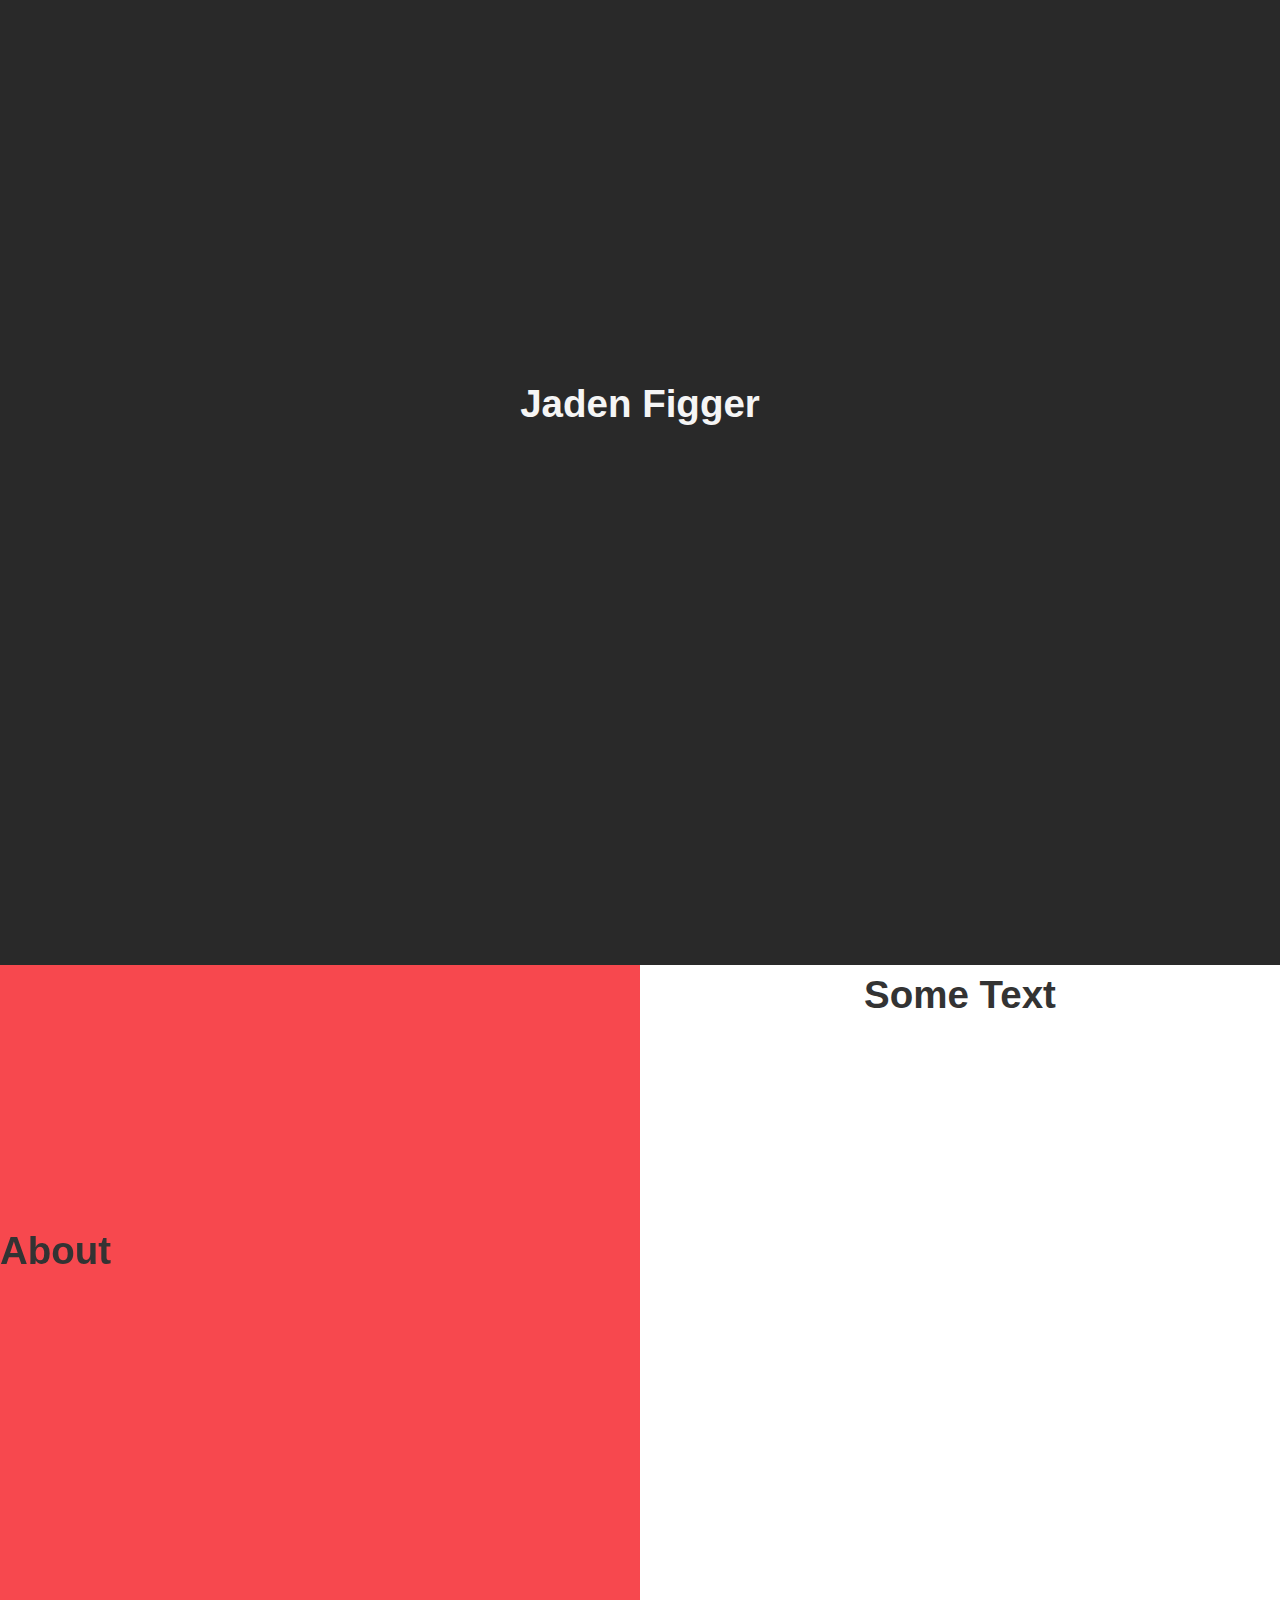
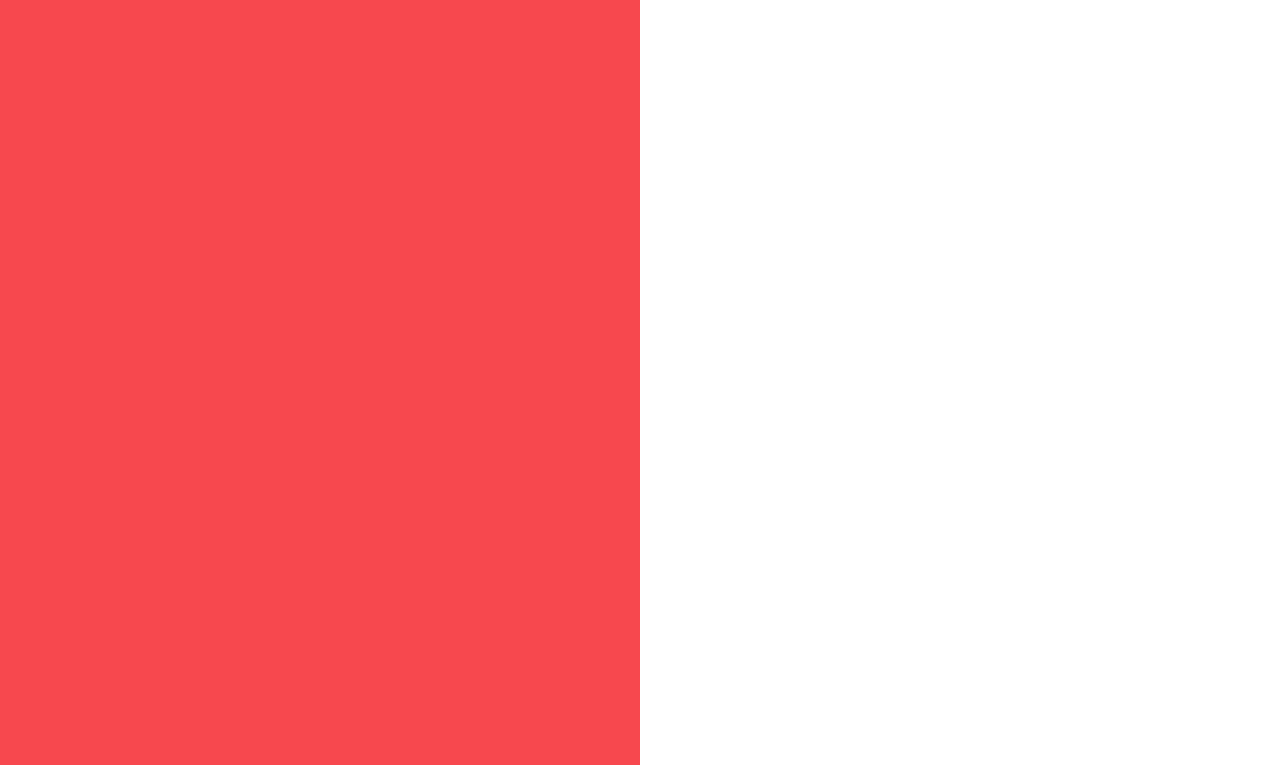
==== index.html @ 342f0d0e "commit on new-style" ====
<!-- Jaden Figger -->
<!-- Assignment Html02-->
<!--1/04/2022-->

<!DOCTYPE html>
<html>
	<head>
		<meta name="viewport" content="width=device-width, initial-scale=1, shrink-to-fit=no">

		<link rel="icon" type="image/x-icon" href="hamilton_favicon.jpeg">
		<link href="css/bootstrap.min.css" rel="stylesheet" media="screen">
		<link rel="stylesheet" href="css/style.css">

		<link rel="preconnect" href="https://fonts.googleapis.com">
		<link rel="preconnect" href="https://fonts.gstatic.com" crossorigin>
		<link href="https://fonts.googleapis.com/css2?family=Source+Code+Pro&display=swap" rel="stylesheet">
	</head>
	<body>	

		<div class="site-wrapper">
			<section class="main-section" data-viewport-height="100" style="height: 965px; background-color: rgb(41, 41, 41); color: whitesmoke">
				<h1 style="padding-top: 30%; margin: 0;">Jaden Figger</h1>
			</section> 
			<section class="main-section" data-viewport-height="100">
				<div class="section-title" ">
					<h1>About</h1>
				</div>
				<div class="section-info" style="background-color: white;">
					<h1>Some Text</h1>
				</div>
			</section> 
		</div> 
		
		<script src="https://ajax.googleapis.com/ajax/libs/jquery/3.5.1/jquery.min.js"></script>
		<script src="js/script.js"></script>
		<script src="js/bootstrap.min.js"></script>
	</body>
</html>
---- css/style.css ----
.site-wrapper {
	margin: 0;
	text-align: center;
}

.section-title {
	background-color: #f7484e;
	width: 50%;
	float: left;
	height: 1400px;
	display: table;
}

.section-title > h1 {
	vertical-align: middle;
	display: table-cell;
	position: fixed;
	padding-top: 20%;
}


.section-info {
	width: 50%;
	float: right;
	height: 1400px;
}
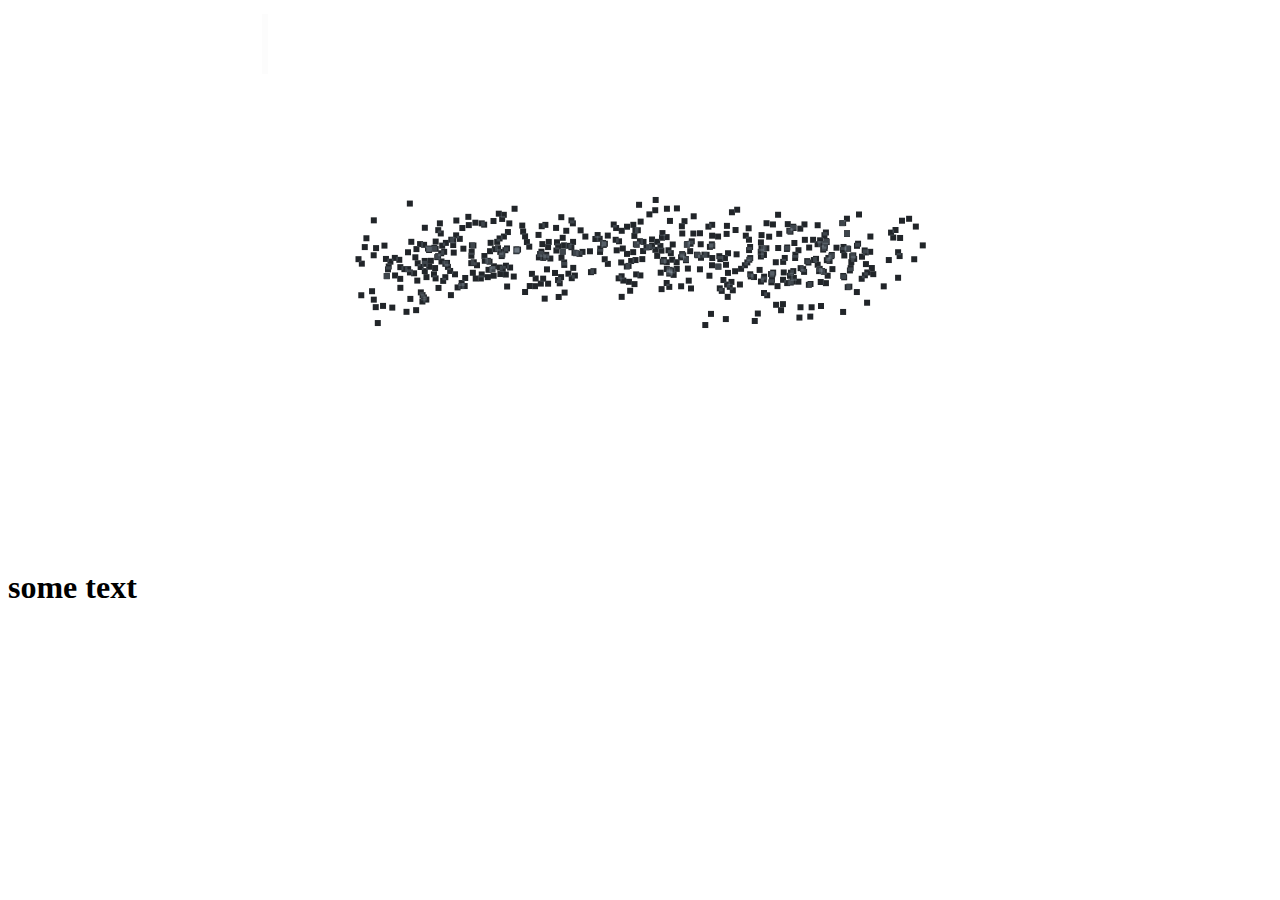
==== commit 51f9c911: "commit on new-style" ====
--- a/index.html
+++ b/index.html
@@ -8,31 +8,22 @@
 		<meta name="viewport" content="width=device-width, initial-scale=1, shrink-to-fit=no">
 
 		<link rel="icon" type="image/x-icon" href="hamilton_favicon.jpeg">
-		<link href="css/bootstrap.min.css" rel="stylesheet" media="screen">
+		<link href="https://cdn.jsdelivr.net/npm/bootstrap@5.0.2/dist/css/bootstrap.min.css" rel="stylesheet" integrity="sha384-EVSTQN3/azprG1Anm3QDgpJLIm9Nao0Yz1ztcQTwFspd3yD65VohhpuuCOmLASjC" crossorigin="anonymous">
 		<link rel="stylesheet" href="css/style.css">
-
-		<link rel="preconnect" href="https://fonts.googleapis.com">
-		<link rel="preconnect" href="https://fonts.gstatic.com" crossorigin>
-		<link href="https://fonts.googleapis.com/css2?family=Source+Code+Pro&display=swap" rel="stylesheet">
 	</head>
 	<body>	
+		
+		<div class="p-5 bg-light text-dark">
+			<canvas id="canvas" width="600" height="500"></canvas>
+			<input id="copy" type="text" value="jaden Figger" />
 
-		<div class="site-wrapper">
-			<section class="main-section" data-viewport-height="100" style="height: 965px; background-color: rgb(41, 41, 41); color: whitesmoke">
-				<h1 style="padding-top: 30%; margin: 0;">Jaden Figger</h1>
-			</section> 
-			<section class="main-section" data-viewport-height="100">
-				<div class="section-title" ">
-					<h1>About</h1>
-				</div>
-				<div class="section-info" style="background-color: white;">
-					<h1>Some Text</h1>
-				</div>
-			</section> 
-		</div> 
-		
+			<h1>some text</h1>
+			</div>
+			
 		<script src="https://ajax.googleapis.com/ajax/libs/jquery/3.5.1/jquery.min.js"></script>
+		<script src="https://cdn.jsdelivr.net/npm/bootstrap@5.0.2/dist/js/bootstrap.bundle.min.js" integrity="sha384-MrcW6ZMFYlzcLA8Nl+NtUVF0sA7MsXsP1UyJoMp4YLEuNSfAP+JcXn/tWtIaxVXM" crossorigin="anonymous"></script>
 		<script src="js/script.js"></script>
-		<script src="js/bootstrap.min.js"></script>
 	</body>
 </html>
+
+
--- a/css/style.css
+++ b/css/style.css
@@ -1,26 +1,22 @@
-.site-wrapper {
-	margin: 0;
+canvas{
+	background: #fff;
+	width: 60vw;
+	height: 60vh;
+	display: block;
+	margin: 0 auto;
+}
+input{
+	width: 250px;
+	height: 40px;
+	line-height: 40px;
+	position: absolute;
+	bottom: 35px;
+	left: calc(50% - 125px);
+	background: none;
+	color: white;
+	font-size: 30px;
+	font-family: arial;
 	text-align: center;
-}
-
-.section-title {
-	background-color: #f7484e;
-	width: 50%;
-	float: left;
-	height: 1400px;
-	display: table;
-}
-
-.section-title > h1 {
-	vertical-align: middle;
-	display: table-cell;
-	position: fixed;
-	padding-top: 20%;
-}
-
-
-.section-info {
-	width: 50%;
-	float: right;
-	height: 1400px;
+	border: 1px solid white;
+	background: rgba(255,255,255,0.2);
 }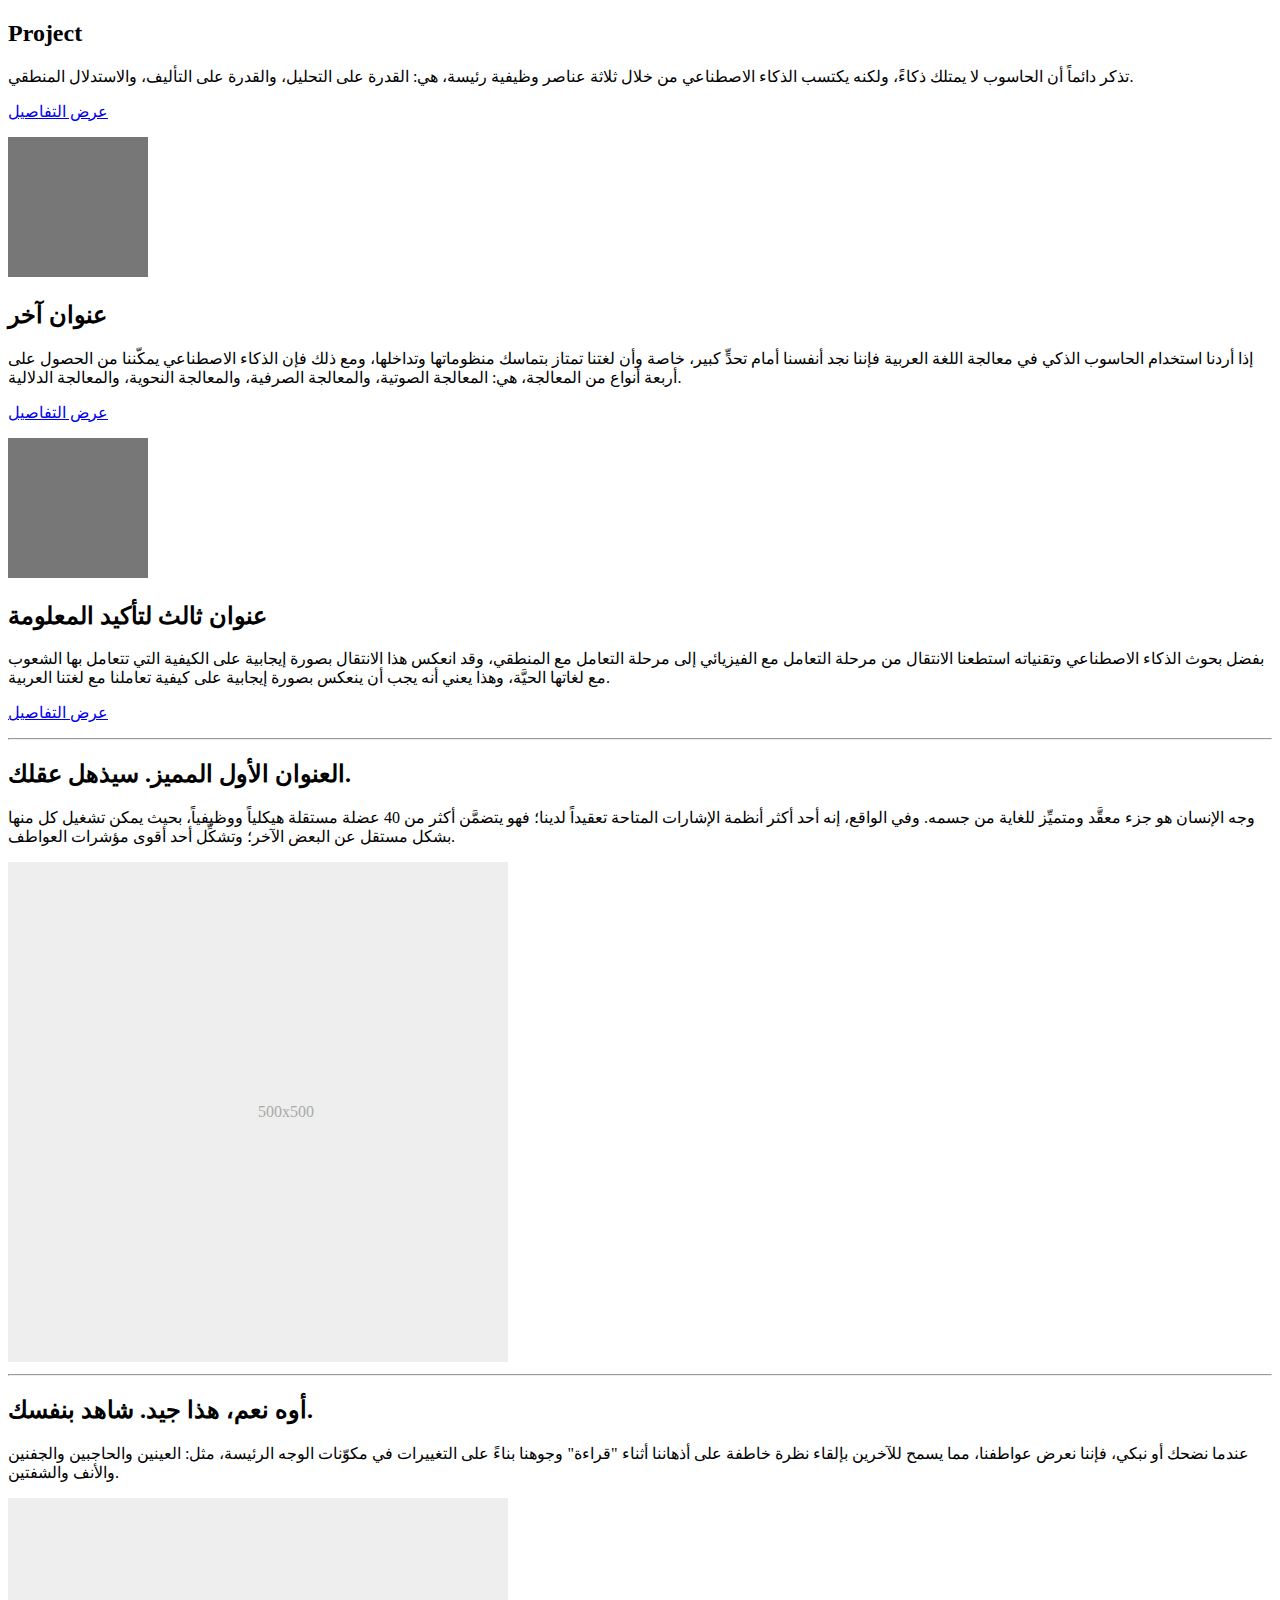
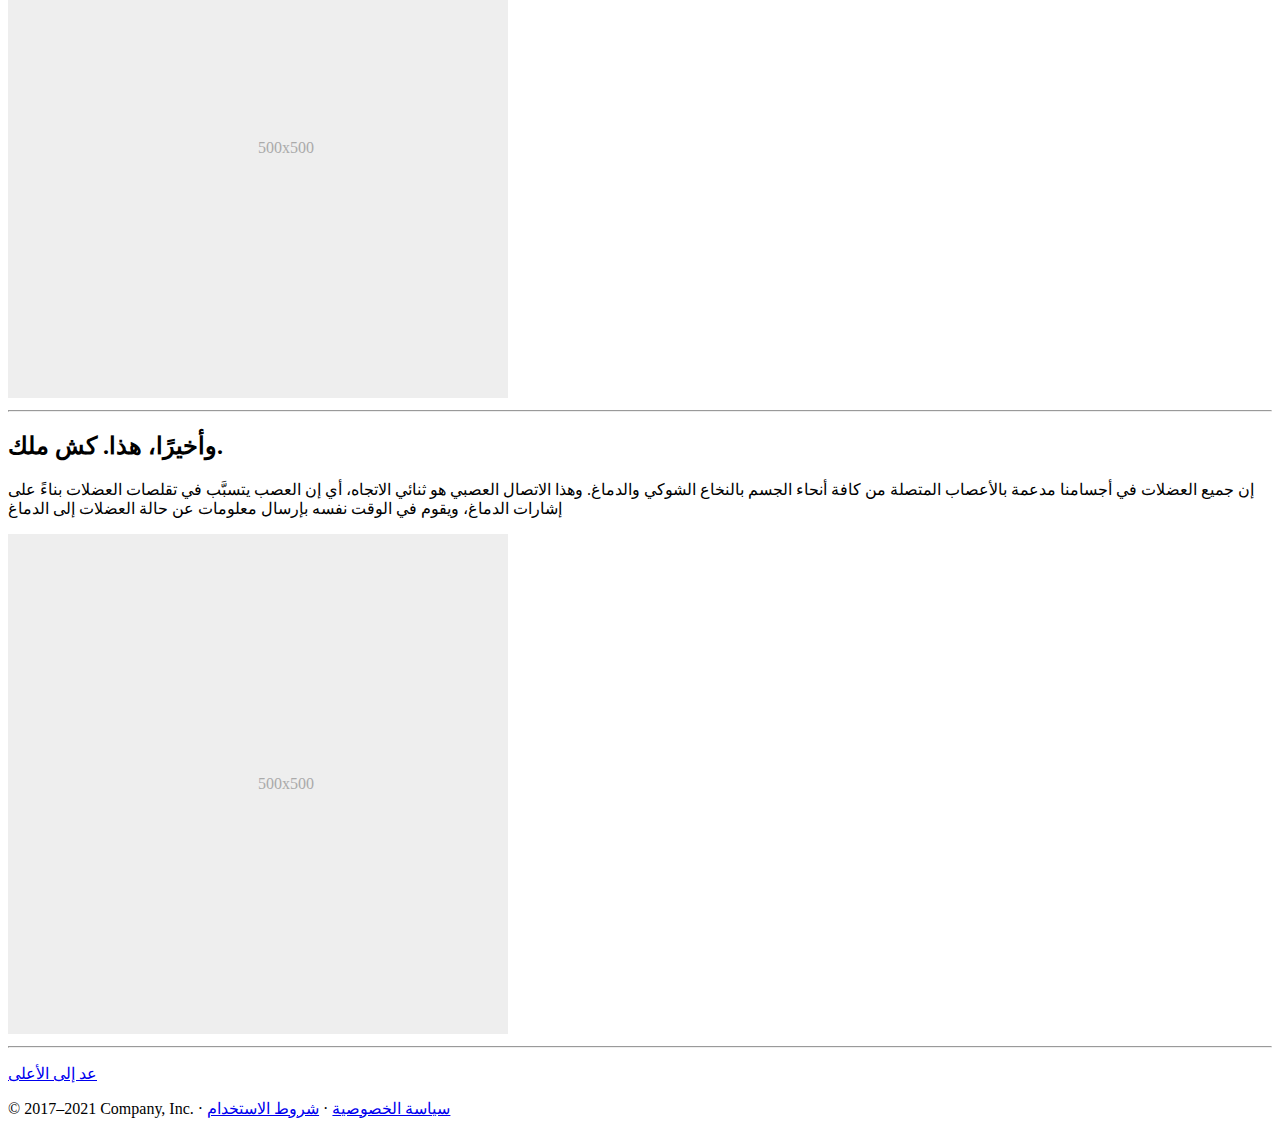
==== commit 7091cd14: "Update index.html" ====
--- a/index.html
+++ b/index.html
@@ -2,28 +2,96 @@
 <!-- Assignment Html02-->
 <!--1/04/2022-->
 
-<!DOCTYPE html>
-<html>
-	<head>
-		<meta name="viewport" content="width=device-width, initial-scale=1, shrink-to-fit=no">
-
-		<link rel="icon" type="image/x-icon" href="hamilton_favicon.jpeg">
-		<link href="https://cdn.jsdelivr.net/npm/bootstrap@5.0.2/dist/css/bootstrap.min.css" rel="stylesheet" integrity="sha384-EVSTQN3/azprG1Anm3QDgpJLIm9Nao0Yz1ztcQTwFspd3yD65VohhpuuCOmLASjC" crossorigin="anonymous">
-		<link rel="stylesheet" href="css/style.css">
-	</head>
-	<body>	
-		
-		<div class="p-5 bg-light text-dark">
-			<canvas id="canvas" width="600" height="500"></canvas>
-			<input id="copy" type="text" value="jaden Figger" />
-
-			<h1>some text</h1>
-			</div>
-			
-		<script src="https://ajax.googleapis.com/ajax/libs/jquery/3.5.1/jquery.min.js"></script>
-		<script src="https://cdn.jsdelivr.net/npm/bootstrap@5.0.2/dist/js/bootstrap.bundle.min.js" integrity="sha384-MrcW6ZMFYlzcLA8Nl+NtUVF0sA7MsXsP1UyJoMp4YLEuNSfAP+JcXn/tWtIaxVXM" crossorigin="anonymous"></script>
-		<script src="js/script.js"></script>
-	</body>
-</html>
+<!doctype html>
+<html lang=en>
+  <head>
+    <meta charset="utf-8">
+    <meta name="viewport" content="initial-scale=1">
+    <title>Personal Website - Jaden Figger</title>
 
 
+	<link href="https://cdn.jsdelivr.net/npm/bootstrap@5.0.2/dist/css/bootstrap.min.css" rel="stylesheet" integrity="sha384-EVSTQN3/azprG1Anm3QDgpJLIm9Nao0Yz1ztcQTwFspd3yD65VohhpuuCOmLASjC" crossorigin="anonymous">	<link href="css/style.css" rel="stylesheet">
+  </head>
+  <body>
+<main>
+	<div class="container marketing">
+
+		<div class="row">
+			<div class="col-lg-4">
+			<h2>Project</h2>
+			<p>تذكر دائماً أن الحاسوب لا يمتلك ذكاءً، ولكنه يكتسب الذكاء الاصطناعي من خلال ثلاثة عناصر وظيفية رئيسة، هي: القدرة على التحليل، والقدرة على التأليف، والاستدلال المنطقي.</p>
+			<p><a class="btn btn-secondary" href="#">عرض التفاصيل</a></p>
+			</div>
+			<div class="col-lg-4">
+			<svg class="bd-placeholder-img rounded-circle" width="140" height="140" xmlns="http://www.w3.org/2000/svg" role="img" aria-label="Placeholder: 140x140" preserveAspectRatio="xMidYMid slice" focusable="false"><title>Placeholder</title><rect width="100%" height="100%" fill="#777"/><text x="50%" y="50%" fill="#777" dy=".3em">140x140</text></svg>
+
+			<h2>عنوان آخر</h2>
+			<p>إذا أردنا استخدام الحاسوب الذكي في معالجة اللغة العربية فإننا نجد أنفسنا أمام تحدٍّ كبير، خاصة وأن لغتنا تمتاز بتماسك منظوماتها وتداخلها، ومع ذلك فإن الذكاء الاصطناعي يمكّننا من الحصول على أربعة أنواع من المعالجة، هي: المعالجة الصوتية، والمعالجة الصرفية، والمعالجة النحوية، والمعالجة الدلالية.</p>
+			<p><a class="btn btn-secondary" href="#">عرض التفاصيل</a></p>
+			</div>
+			<div class="col-lg-4">
+			<svg class="bd-placeholder-img rounded-circle" width="140" height="140" xmlns="http://www.w3.org/2000/svg" role="img" aria-label="Placeholder: 140x140" preserveAspectRatio="xMidYMid slice" focusable="false"><title>Placeholder</title><rect width="100%" height="100%" fill="#777"/><text x="50%" y="50%" fill="#777" dy=".3em">140x140</text></svg>
+
+			<h2>عنوان ثالث لتأكيد المعلومة</h2>
+			<p>بفضل بحوث الذكاء الاصطناعي وتقنياته استطعنا الانتقال من مرحلة التعامل مع الفيزيائي إلى مرحلة التعامل مع المنطقي، وقد انعكس هذا الانتقال بصورة إيجابية على الكيفية التي تتعامل بها الشعوب مع لغاتها الحيَّة، وهذا يعني أنه يجب أن ينعكس بصورة إيجابية على كيفية تعاملنا مع لغتنا العربية.</p>
+			<p><a class="btn btn-secondary" href="#">عرض التفاصيل</a></p>
+			</div>
+		</div>
+
+    	<hr class="featurette-divider">
+
+		<div class="row featurette">
+			<div class="col-md-7">
+				<h2 class="featurette-heading">العنوان الأول المميز. <span class="text-muted"> سيذهل عقلك. </span></h2>
+				<p class="lead">وجه الإنسان هو جزء معقَّد ومتميِّز للغاية من جسمه. وفي الواقع، إنه أحد أكثر أنظمة الإشارات المتاحة تعقيداً لدينا؛ فهو يتضمَّن أكثر من 40 عضلة مستقلة هيكلياً ووظيفياً، بحيث يمكن تشغيل كل منها بشكل مستقل عن البعض الآخر؛ وتشكِّل أحد أقوى مؤشرات العواطف.</p>
+			</div>
+			<div class="col-md-5">
+				<svg class="bd-placeholder-img bd-placeholder-img-lg featurette-image img-fluid mx-auto" width="500" height="500" xmlns="http://www.w3.org/2000/svg" role="img" aria-label="Placeholder: 500x500" preserveAspectRatio="xMidYMid slice" focusable="false"><title>Placeholder</title><rect width="100%" height="100%" fill="#eee"/><text x="50%" y="50%" fill="#aaa" dy=".3em">500x500</text></svg>
+
+			</div>
+		</div>
+
+		<hr class="featurette-divider">
+
+		<div class="row featurette">
+			<div class="col-md-7 order-md-2">
+				<h2 class="featurette-heading">أوه نعم، هذا جيد. <span class="text-muted"> شاهد بنفسك. </span></h2>
+				<p class="lead">عندما نضحك أو نبكي، فإننا نعرض عواطفنا، مما يسمح للآخرين بإلقاء نظرة خاطفة على أذهاننا أثناء "قراءة" وجوهنا بناءً على التغييرات في مكوّنات الوجه الرئيسة، مثل: العينين والحاجبين والجفنين والأنف والشفتين.</p>
+			</div>
+		<div class="col-md-5 order-md-1">
+			<svg class="bd-placeholder-img bd-placeholder-img-lg featurette-image img-fluid mx-auto" width="500" height="500" xmlns="http://www.w3.org/2000/svg" role="img" aria-label="Placeholder: 500x500" preserveAspectRatio="xMidYMid slice" focusable="false"><title>Placeholder</title><rect width="100%" height="100%" fill="#eee"/><text x="50%" y="50%" fill="#aaa" dy=".3em">500x500</text></svg>
+
+		</div>
+	</div>
+
+    <hr class="featurette-divider">
+
+    <div class="row featurette">
+      <div class="col-md-7">
+        <h2 class="featurette-heading">وأخيرًا، هذا. <span class="text-muted"> كش ملك. </span></h2>
+        <p class="lead">إن جميع العضلات في أجسامنا مدعمة بالأعصاب المتصلة من كافة أنحاء الجسم بالنخاع الشوكي والدماغ. وهذا الاتصال العصبي هو ثنائي الاتجاه، أي إن العصب يتسبَّب في تقلصات العضلات بناءً على إشارات الدماغ، ويقوم في الوقت نفسه بإرسال معلومات عن حالة العضلات إلى الدماغ</p>
+      </div>
+      <div class="col-md-5">
+        <svg class="bd-placeholder-img bd-placeholder-img-lg featurette-image img-fluid mx-auto" width="500" height="500" xmlns="http://www.w3.org/2000/svg" role="img" aria-label="Placeholder: 500x500" preserveAspectRatio="xMidYMid slice" focusable="false"><title>Placeholder</title><rect width="100%" height="100%" fill="#eee"/><text x="50%" y="50%" fill="#aaa" dy=".3em">500x500</text></svg>
+
+      </div>
+    </div>
+
+    <hr class="featurette-divider">
+
+
+</div>
+
+
+  <!-- FOOTER -->
+  <footer class="container">
+    <p class="float-end"><a href="#">عد إلى الأعلى</a></p>
+    <p>&copy; 2017–2021 Company, Inc. &middot; <a href="#">سياسة الخصوصية</a> &middot; <a href="#">شروط الاستخدام</a></p>
+  </footer>
+</main>
+
+
+	<script src="https://cdn.jsdelivr.net/npm/bootstrap@5.0.2/dist/js/bootstrap.bundle.min.js" integrity="sha384-MrcW6ZMFYlzcLA8Nl+NtUVF0sA7MsXsP1UyJoMp4YLEuNSfAP+JcXn/tWtIaxVXM" crossorigin="anonymous"></script>
+      
+  </body>
+</html>
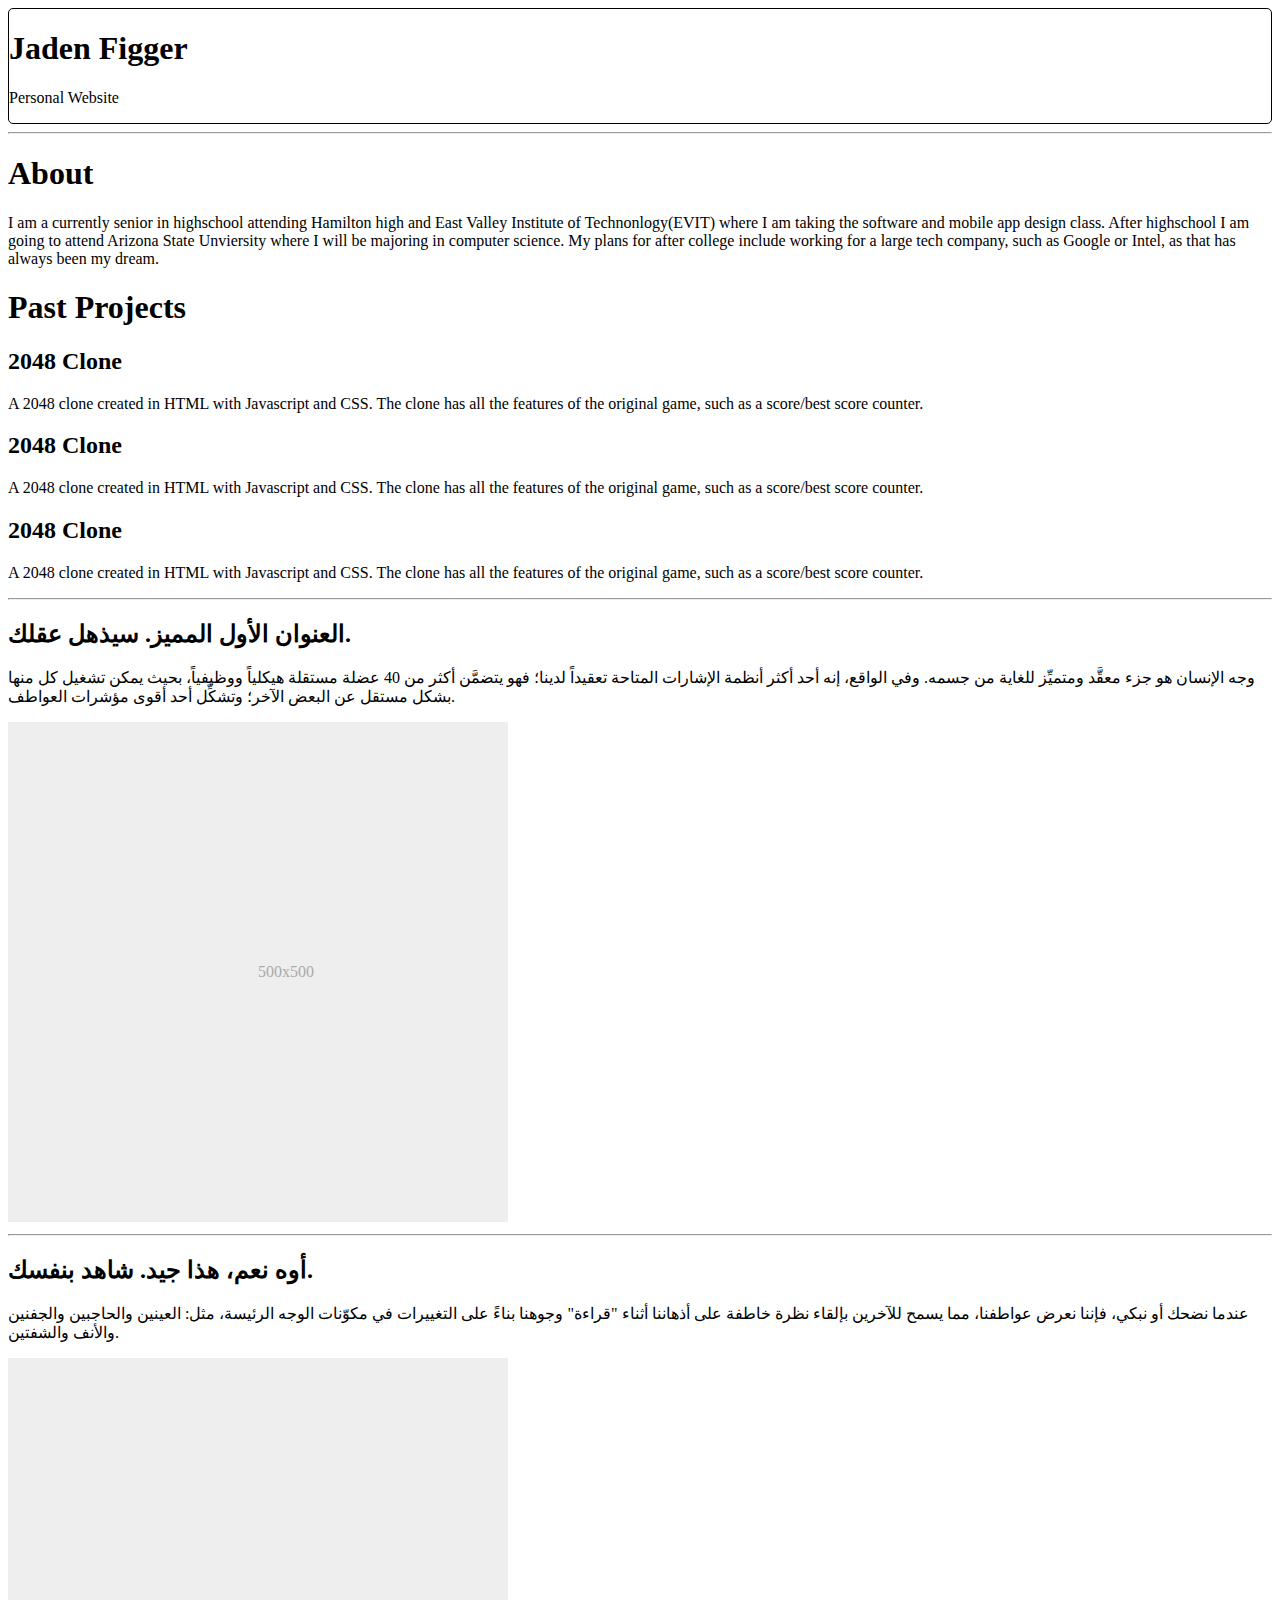
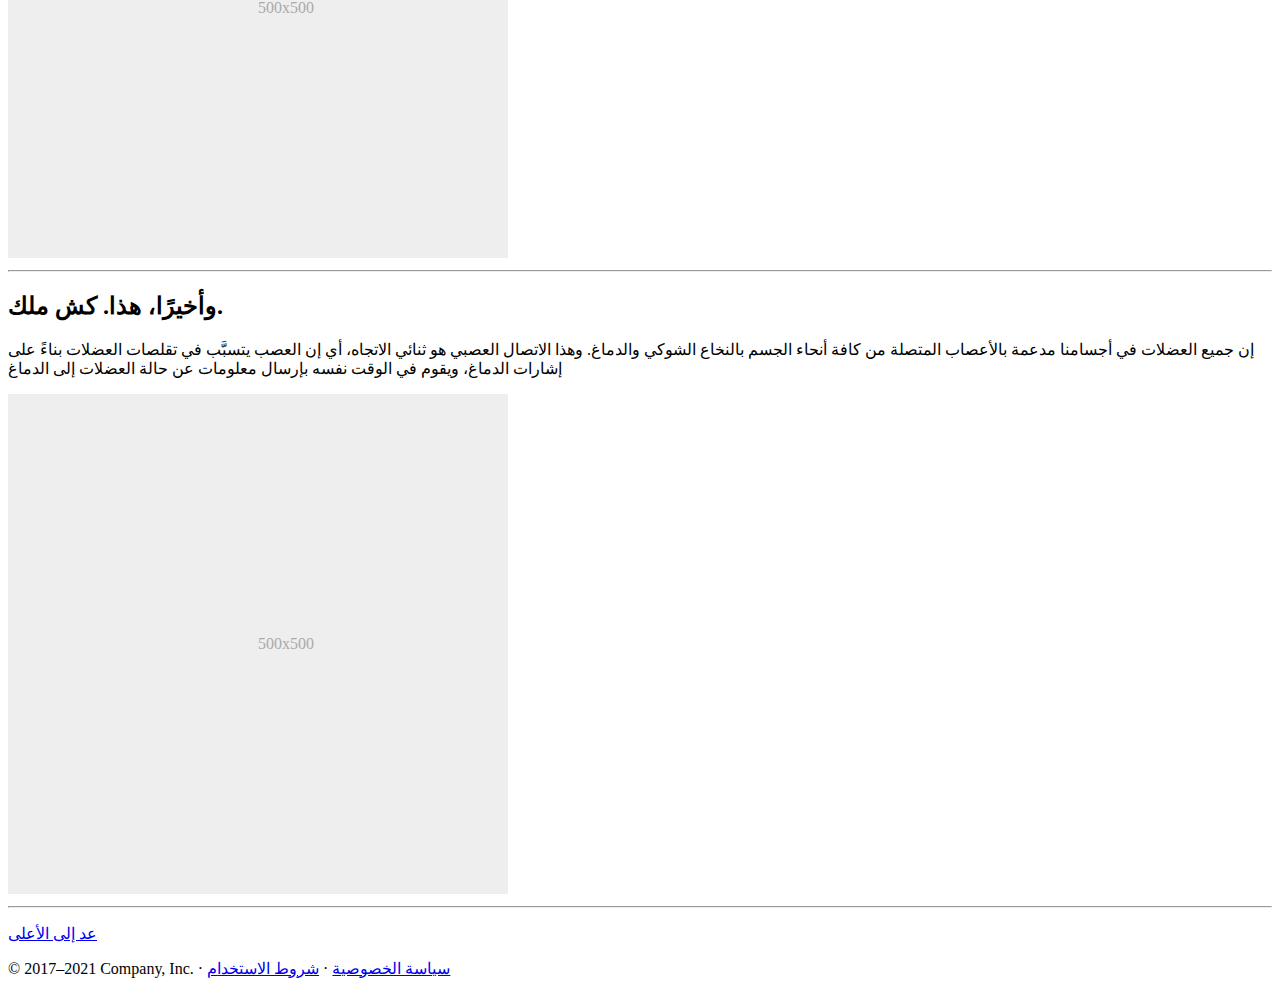
==== commit 562e65a7: "commit on new-style" ====
--- a/index.html
+++ b/index.html
@@ -13,28 +13,37 @@
 	<link href="https://cdn.jsdelivr.net/npm/bootstrap@5.0.2/dist/css/bootstrap.min.css" rel="stylesheet" integrity="sha384-EVSTQN3/azprG1Anm3QDgpJLIm9Nao0Yz1ztcQTwFspd3yD65VohhpuuCOmLASjC" crossorigin="anonymous">	<link href="css/style.css" rel="stylesheet">
   </head>
   <body>
-<main>
-	<div class="container marketing">
+<main class="bg-light p-5">
+	<div class="container p-5 text-dark text-center" style="border: 1px solid #000; border-radius: 5px">
+		<h1 class=display-1>Jaden Figger</h1>
+		<p>Personal Website</p>
+	</div>
 
-		<div class="row">
-			<div class="col-lg-4">
-			<h2>Project</h2>
-			<p>تذكر دائماً أن الحاسوب لا يمتلك ذكاءً، ولكنه يكتسب الذكاء الاصطناعي من خلال ثلاثة عناصر وظيفية رئيسة، هي: القدرة على التحليل، والقدرة على التأليف، والاستدلال المنطقي.</p>
-			<p><a class="btn btn-secondary" href="#">عرض التفاصيل</a></p>
+	<hr class="featurette-divider m-5">
+
+	<div class="container">
+		<h1 class="text-center">About</h1>
+		<p class="lead p-3 mr-5">I am a currently senior in highschool attending Hamilton high and East Valley Institute of Technonlogy(EVIT) 
+			where I am taking the software and mobile app design class. After highschool I am going to attend Arizona State Unviersity
+			where I will be majoring in computer science. My plans for after college include working for a large tech company, such as
+			Google or Intel, as that has always been my dream.
+		</p>
+	</div>
+
+	<div class="container p-5">
+		<h1 class="text-center">Past Projects</h1>
+		<div class="row p-4">
+			<div class="col-sm-4">
+				<h2>2048 Clone</h2>
+				<p>A 2048 clone created in HTML with Javascript and CSS. The clone has all the features of the original game, such as a score/best score counter.</p>
 			</div>
-			<div class="col-lg-4">
-			<svg class="bd-placeholder-img rounded-circle" width="140" height="140" xmlns="http://www.w3.org/2000/svg" role="img" aria-label="Placeholder: 140x140" preserveAspectRatio="xMidYMid slice" focusable="false"><title>Placeholder</title><rect width="100%" height="100%" fill="#777"/><text x="50%" y="50%" fill="#777" dy=".3em">140x140</text></svg>
-
-			<h2>عنوان آخر</h2>
-			<p>إذا أردنا استخدام الحاسوب الذكي في معالجة اللغة العربية فإننا نجد أنفسنا أمام تحدٍّ كبير، خاصة وأن لغتنا تمتاز بتماسك منظوماتها وتداخلها، ومع ذلك فإن الذكاء الاصطناعي يمكّننا من الحصول على أربعة أنواع من المعالجة، هي: المعالجة الصوتية، والمعالجة الصرفية، والمعالجة النحوية، والمعالجة الدلالية.</p>
-			<p><a class="btn btn-secondary" href="#">عرض التفاصيل</a></p>
+			<div class="col-sm-4">
+				<h2>2048 Clone</h2>
+				<p>A 2048 clone created in HTML with Javascript and CSS. The clone has all the features of the original game, such as a score/best score counter.</p>
 			</div>
-			<div class="col-lg-4">
-			<svg class="bd-placeholder-img rounded-circle" width="140" height="140" xmlns="http://www.w3.org/2000/svg" role="img" aria-label="Placeholder: 140x140" preserveAspectRatio="xMidYMid slice" focusable="false"><title>Placeholder</title><rect width="100%" height="100%" fill="#777"/><text x="50%" y="50%" fill="#777" dy=".3em">140x140</text></svg>
-
-			<h2>عنوان ثالث لتأكيد المعلومة</h2>
-			<p>بفضل بحوث الذكاء الاصطناعي وتقنياته استطعنا الانتقال من مرحلة التعامل مع الفيزيائي إلى مرحلة التعامل مع المنطقي، وقد انعكس هذا الانتقال بصورة إيجابية على الكيفية التي تتعامل بها الشعوب مع لغاتها الحيَّة، وهذا يعني أنه يجب أن ينعكس بصورة إيجابية على كيفية تعاملنا مع لغتنا العربية.</p>
-			<p><a class="btn btn-secondary" href="#">عرض التفاصيل</a></p>
+			<div class="col-sm-4">
+				<h2>2048 Clone</h2>
+				<p>A 2048 clone created in HTML with Javascript and CSS. The clone has all the features of the original game, such as a score/best score counter.</p>
 			</div>
 		</div>
 
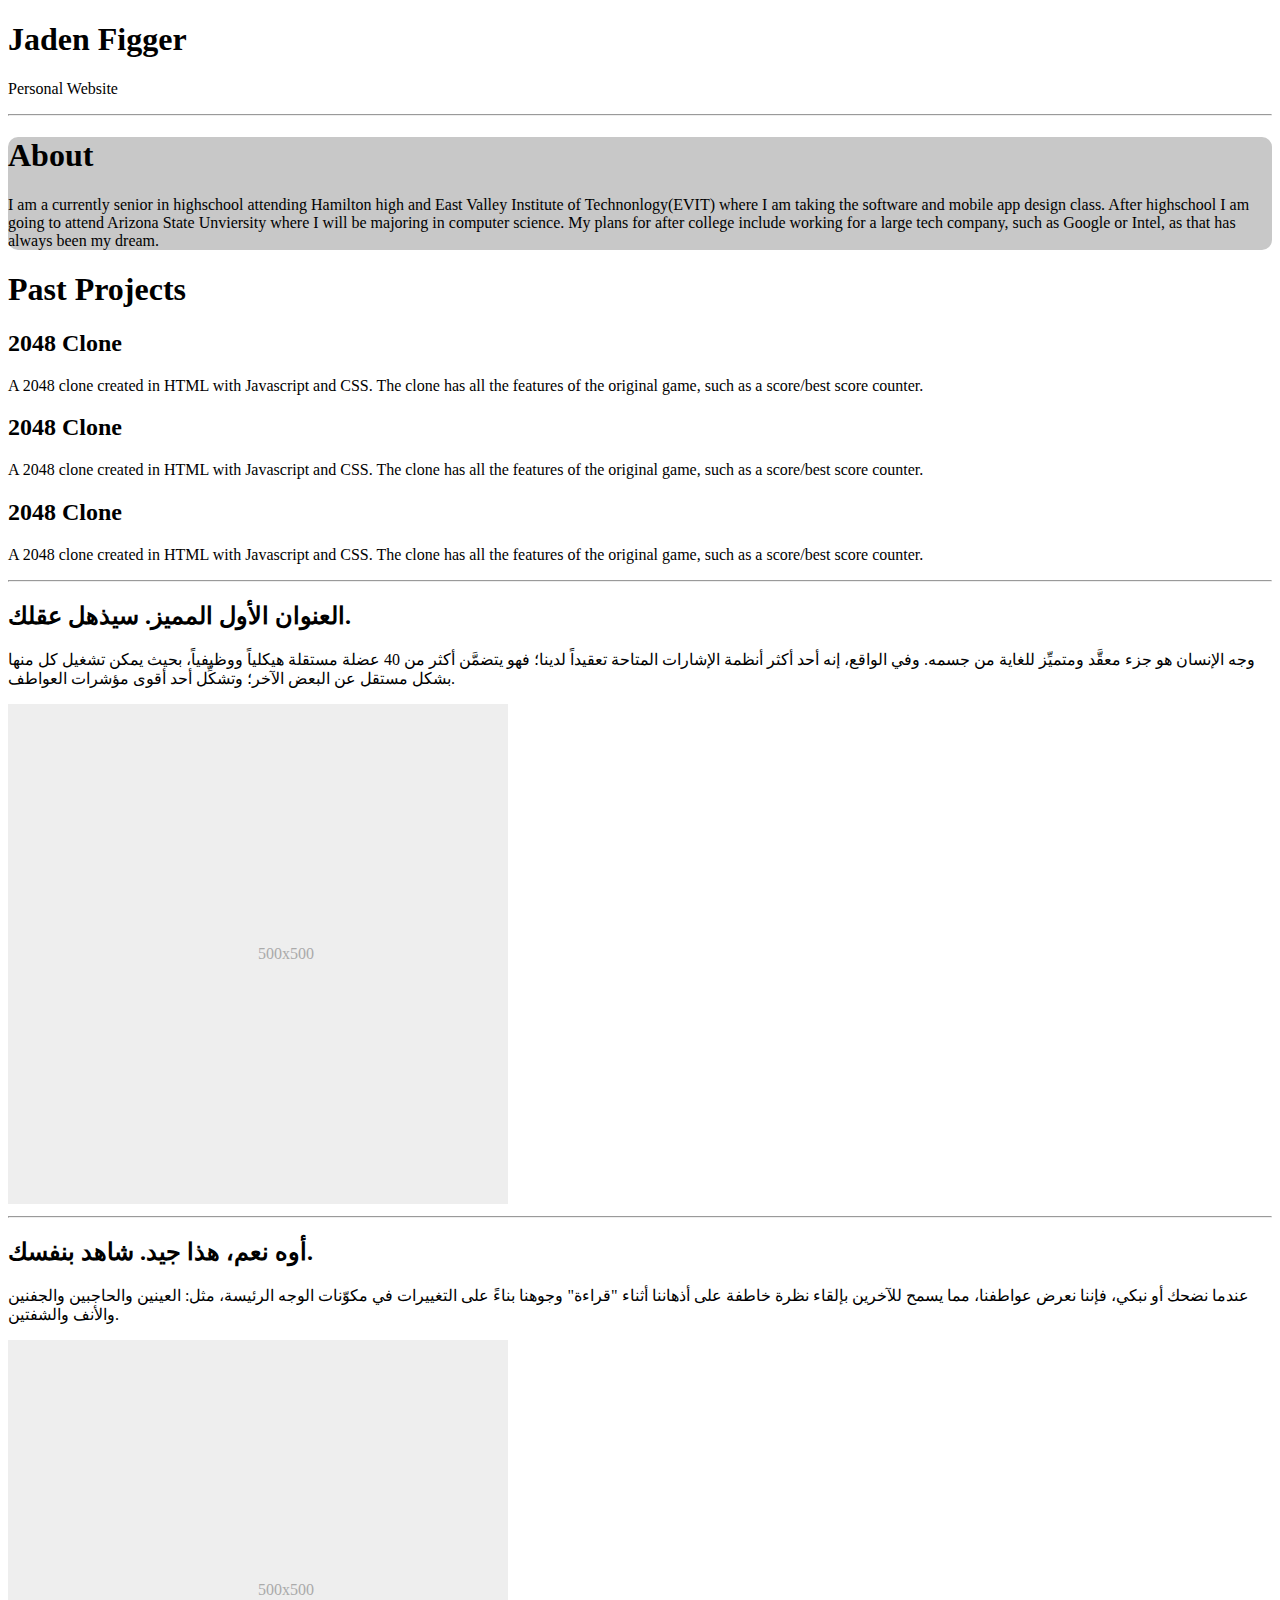
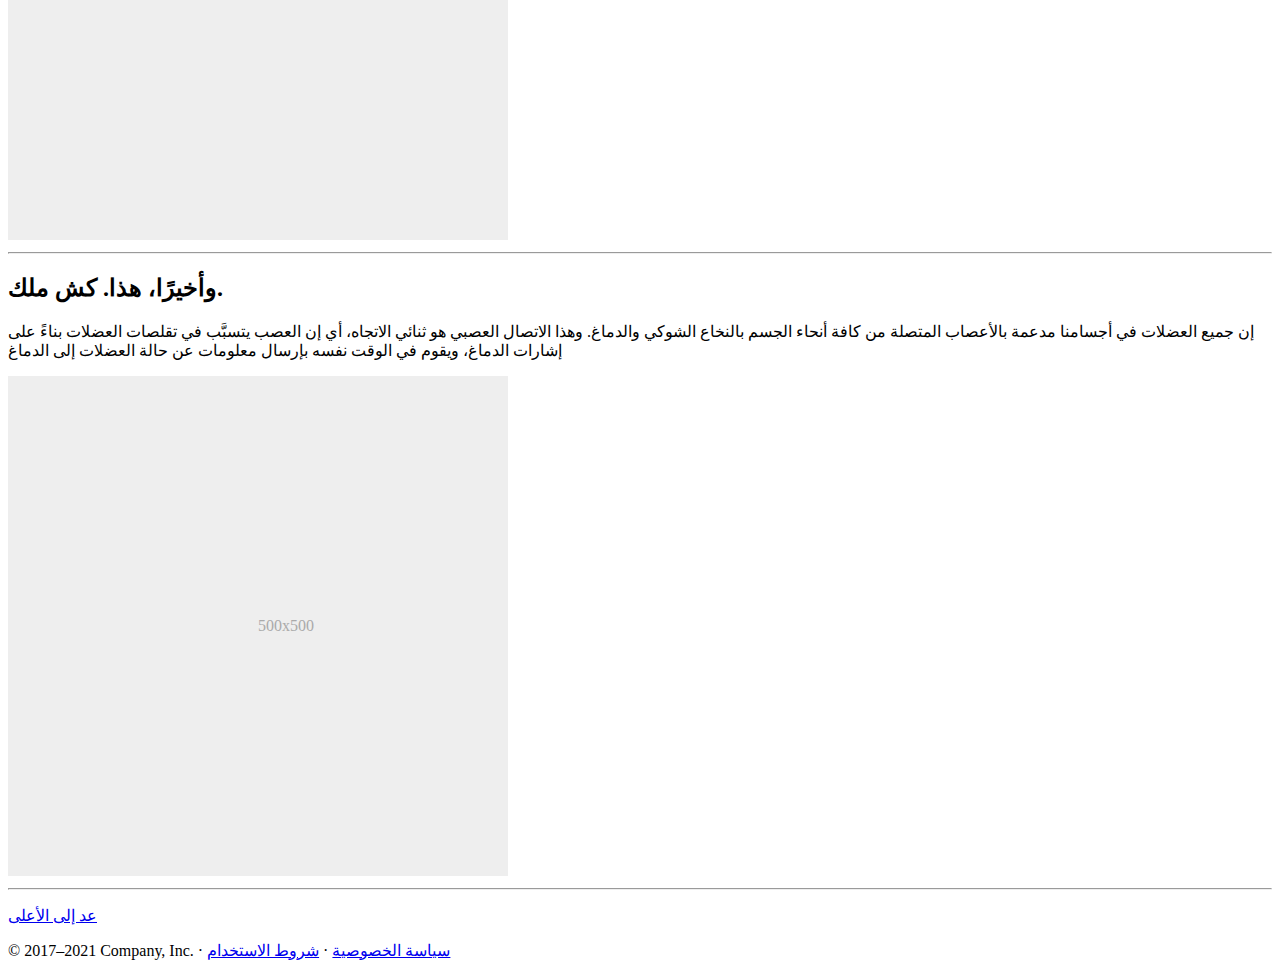
==== commit ee56c0ca: "commit on new-style" ====
--- a/index.html
+++ b/index.html
@@ -9,19 +9,19 @@
     <meta name="viewport" content="initial-scale=1">
     <title>Personal Website - Jaden Figger</title>
 
-
+	<link href="/css/style.css" rel="stylesheet">
 	<link href="https://cdn.jsdelivr.net/npm/bootstrap@5.0.2/dist/css/bootstrap.min.css" rel="stylesheet" integrity="sha384-EVSTQN3/azprG1Anm3QDgpJLIm9Nao0Yz1ztcQTwFspd3yD65VohhpuuCOmLASjC" crossorigin="anonymous">	<link href="css/style.css" rel="stylesheet">
   </head>
   <body>
 <main class="bg-light p-5">
-	<div class="container p-5 text-dark text-center" style="border: 1px solid #000; border-radius: 5px">
+	<div class="container p-5 text-dark text-center">
 		<h1 class=display-1>Jaden Figger</h1>
 		<p>Personal Website</p>
 	</div>
 
 	<hr class="featurette-divider m-5">
 
-	<div class="container">
+	<div class="container p-2" style="background: rgb(200, 200, 200); border-radius: 10px">
 		<h1 class="text-center">About</h1>
 		<p class="lead p-3 mr-5">I am a currently senior in highschool attending Hamilton high and East Valley Institute of Technonlogy(EVIT) 
 			where I am taking the software and mobile app design class. After highschool I am going to attend Arizona State Unviersity
@@ -35,7 +35,7 @@
 		<div class="row p-4">
 			<div class="col-sm-4">
 				<h2>2048 Clone</h2>
-				<p>A 2048 clone created in HTML with Javascript and CSS. The clone has all the features of the original game, such as a score/best score counter.</p>
+				<p>A 2048 clone created in HTML with Javascript and CSS. The clone has all the features of the original game, such as a score/best score counter.</p>			
 			</div>
 			<div class="col-sm-4">
 				<h2>2048 Clone</h2>
@@ -104,3 +104,5 @@
       
   </body>
 </html>
+
+
--- a/css/style.css
+++ b/css/style.css
@@ -1,22 +1,4 @@
-canvas{
-	background: #fff;
-	width: 60vw;
-	height: 60vh;
-	display: block;
-	margin: 0 auto;
-}
-input{
-	width: 250px;
-	height: 40px;
-	line-height: 40px;
-	position: absolute;
-	bottom: 35px;
-	left: calc(50% - 125px);
-	background: none;
-	color: white;
-	font-size: 30px;
-	font-family: arial;
-	text-align: center;
-	border: 1px solid white;
-	background: rgba(255,255,255,0.2);
+.hoverover:hover {
+	background-color: (100, 100, 100, 0.2);
+	width: 10px;
 }--- a/css/style.css
+++ b/css/style.css
@@ -1,22 +1,4 @@
-canvas{
-	background: #fff;
-	width: 60vw;
-	height: 60vh;
-	display: block;
-	margin: 0 auto;
-}
-input{
-	width: 250px;
-	height: 40px;
-	line-height: 40px;
-	position: absolute;
-	bottom: 35px;
-	left: calc(50% - 125px);
-	background: none;
-	color: white;
-	font-size: 30px;
-	font-family: arial;
-	text-align: center;
-	border: 1px solid white;
-	background: rgba(255,255,255,0.2);
+.hoverover:hover {
+	background-color: (100, 100, 100, 0.2);
+	width: 10px;
 }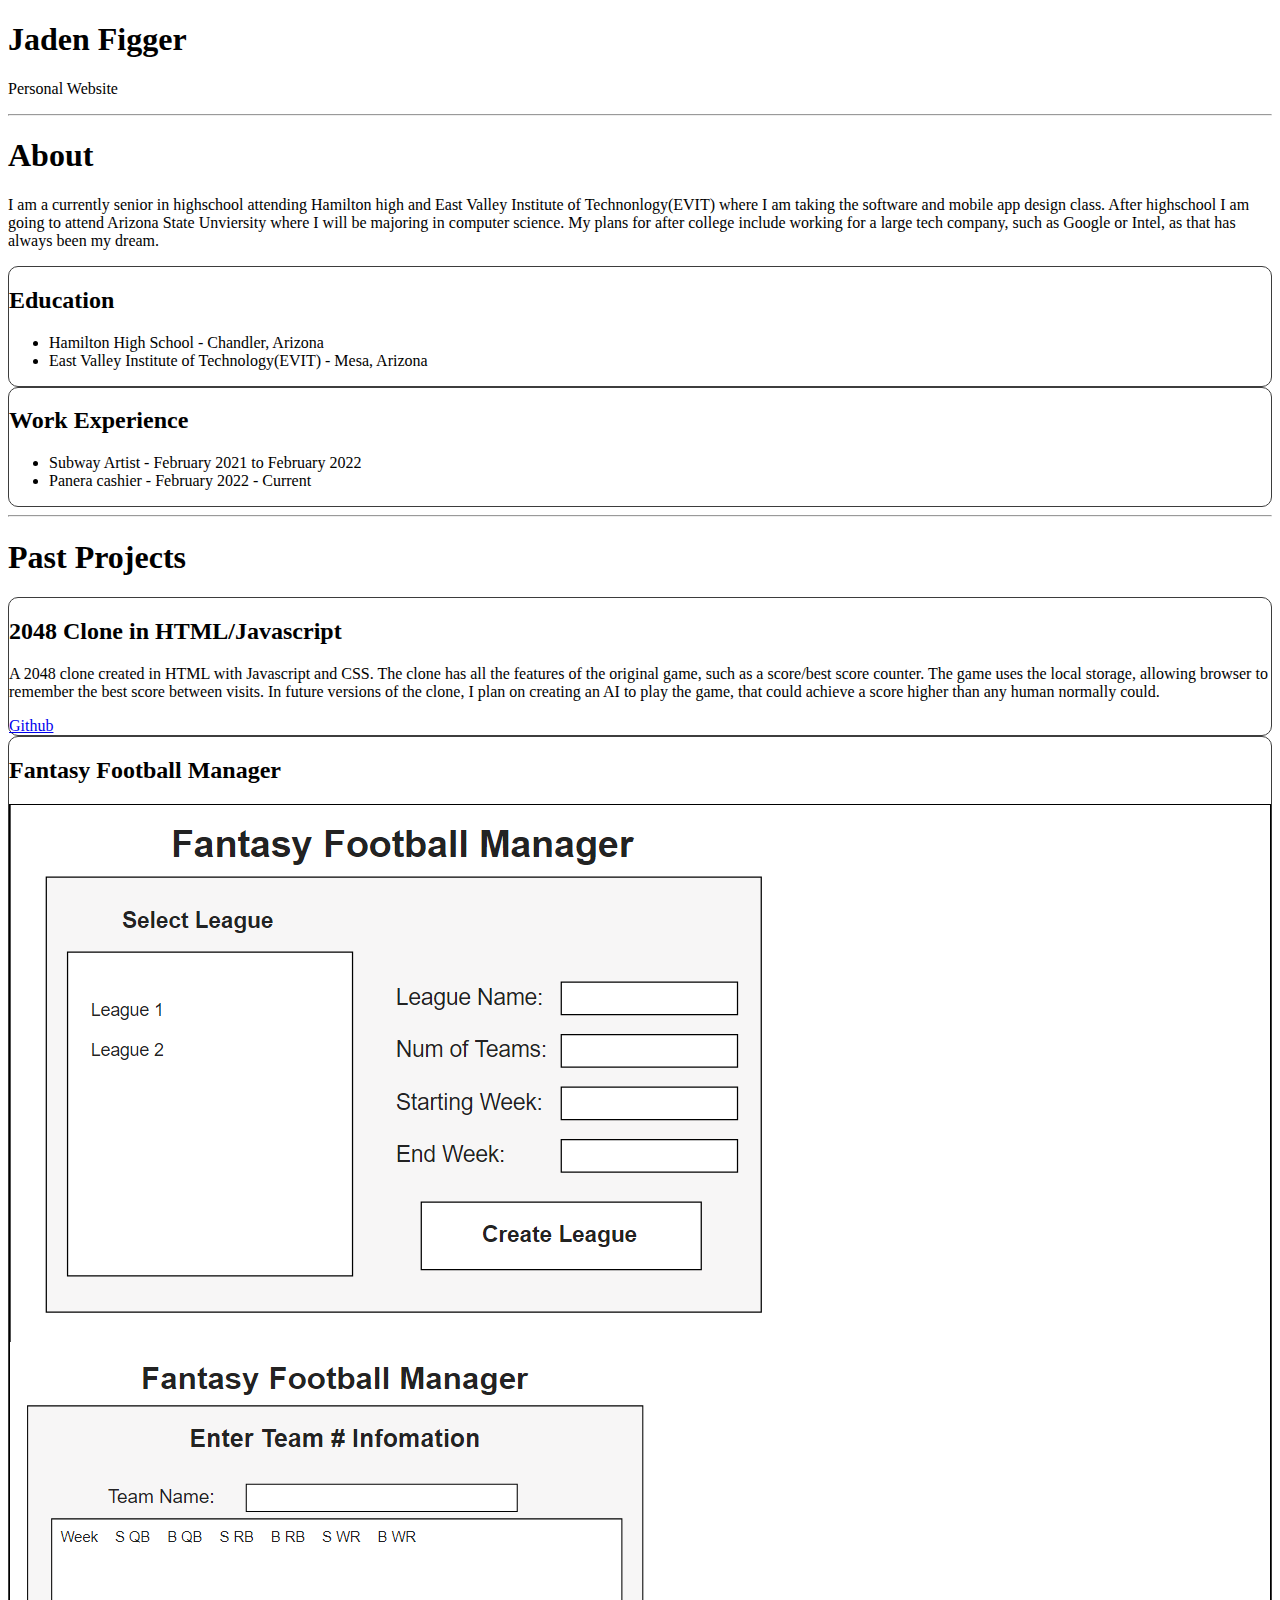
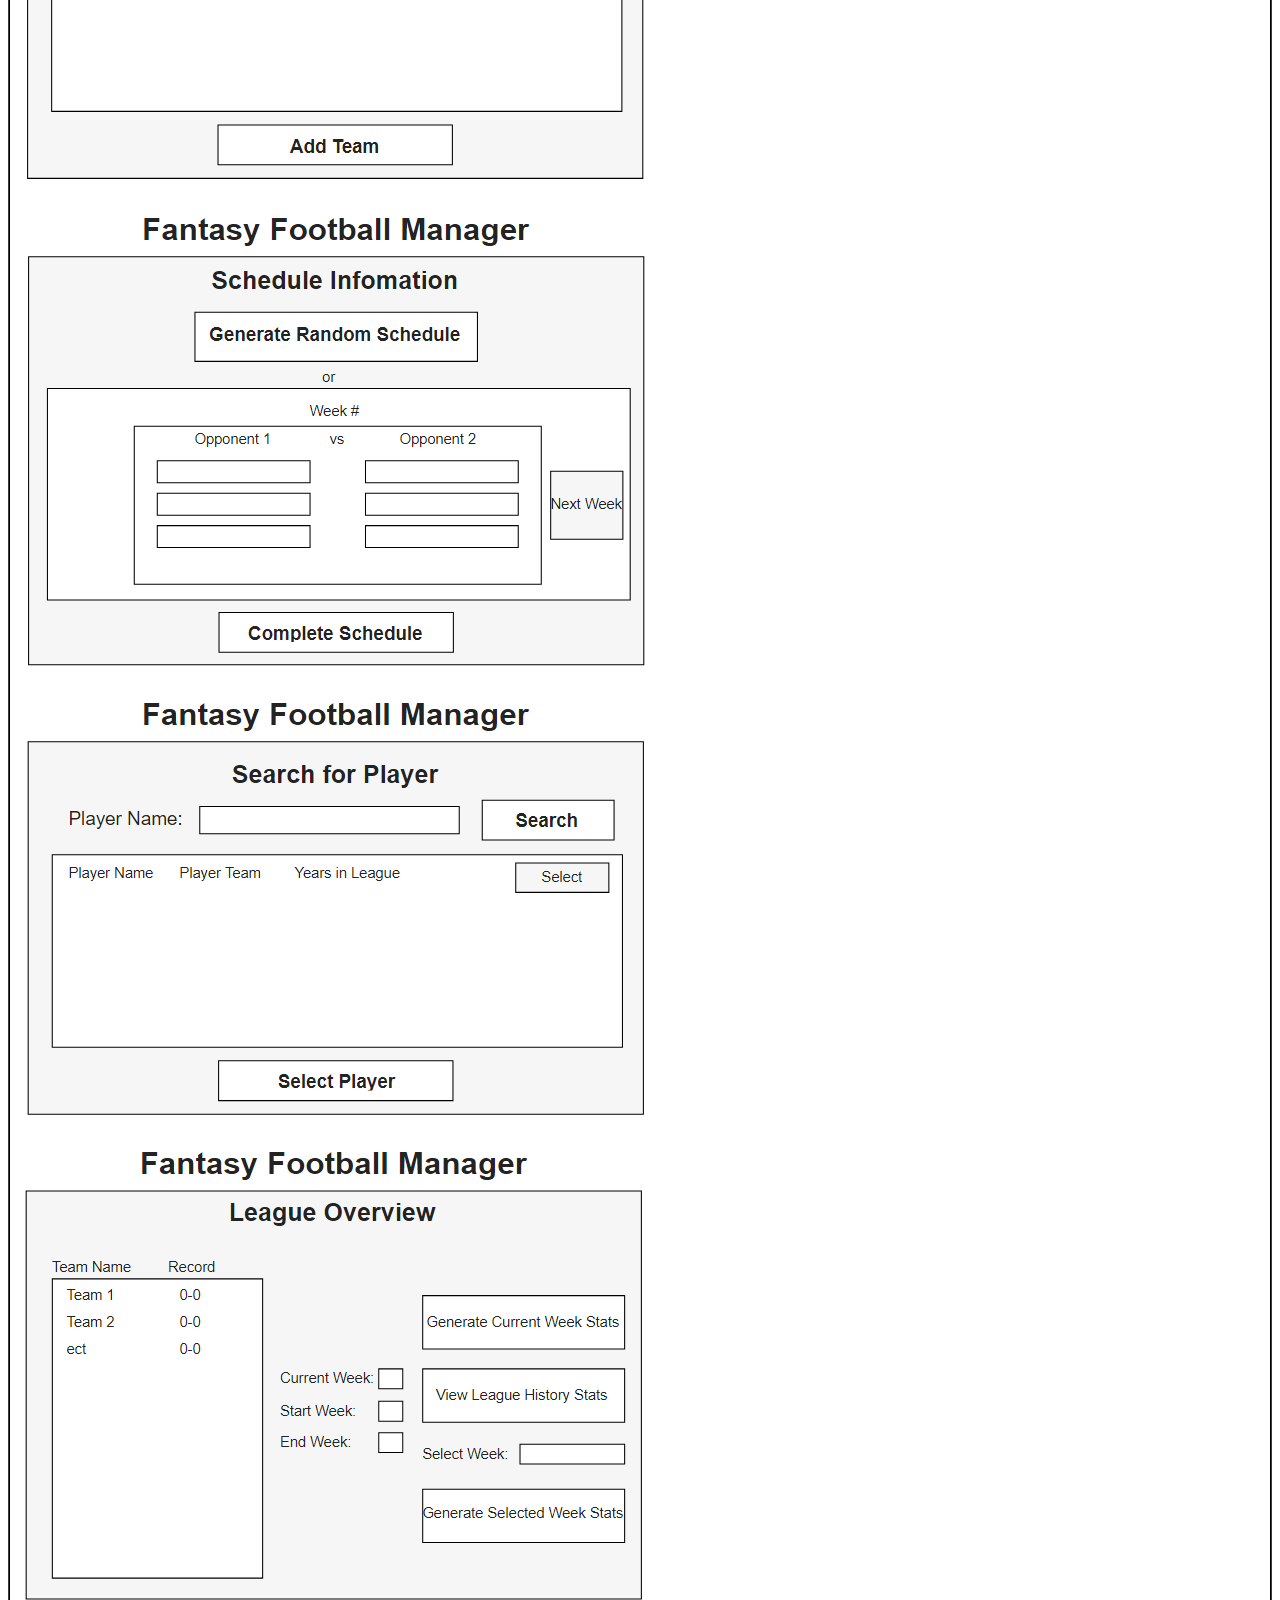
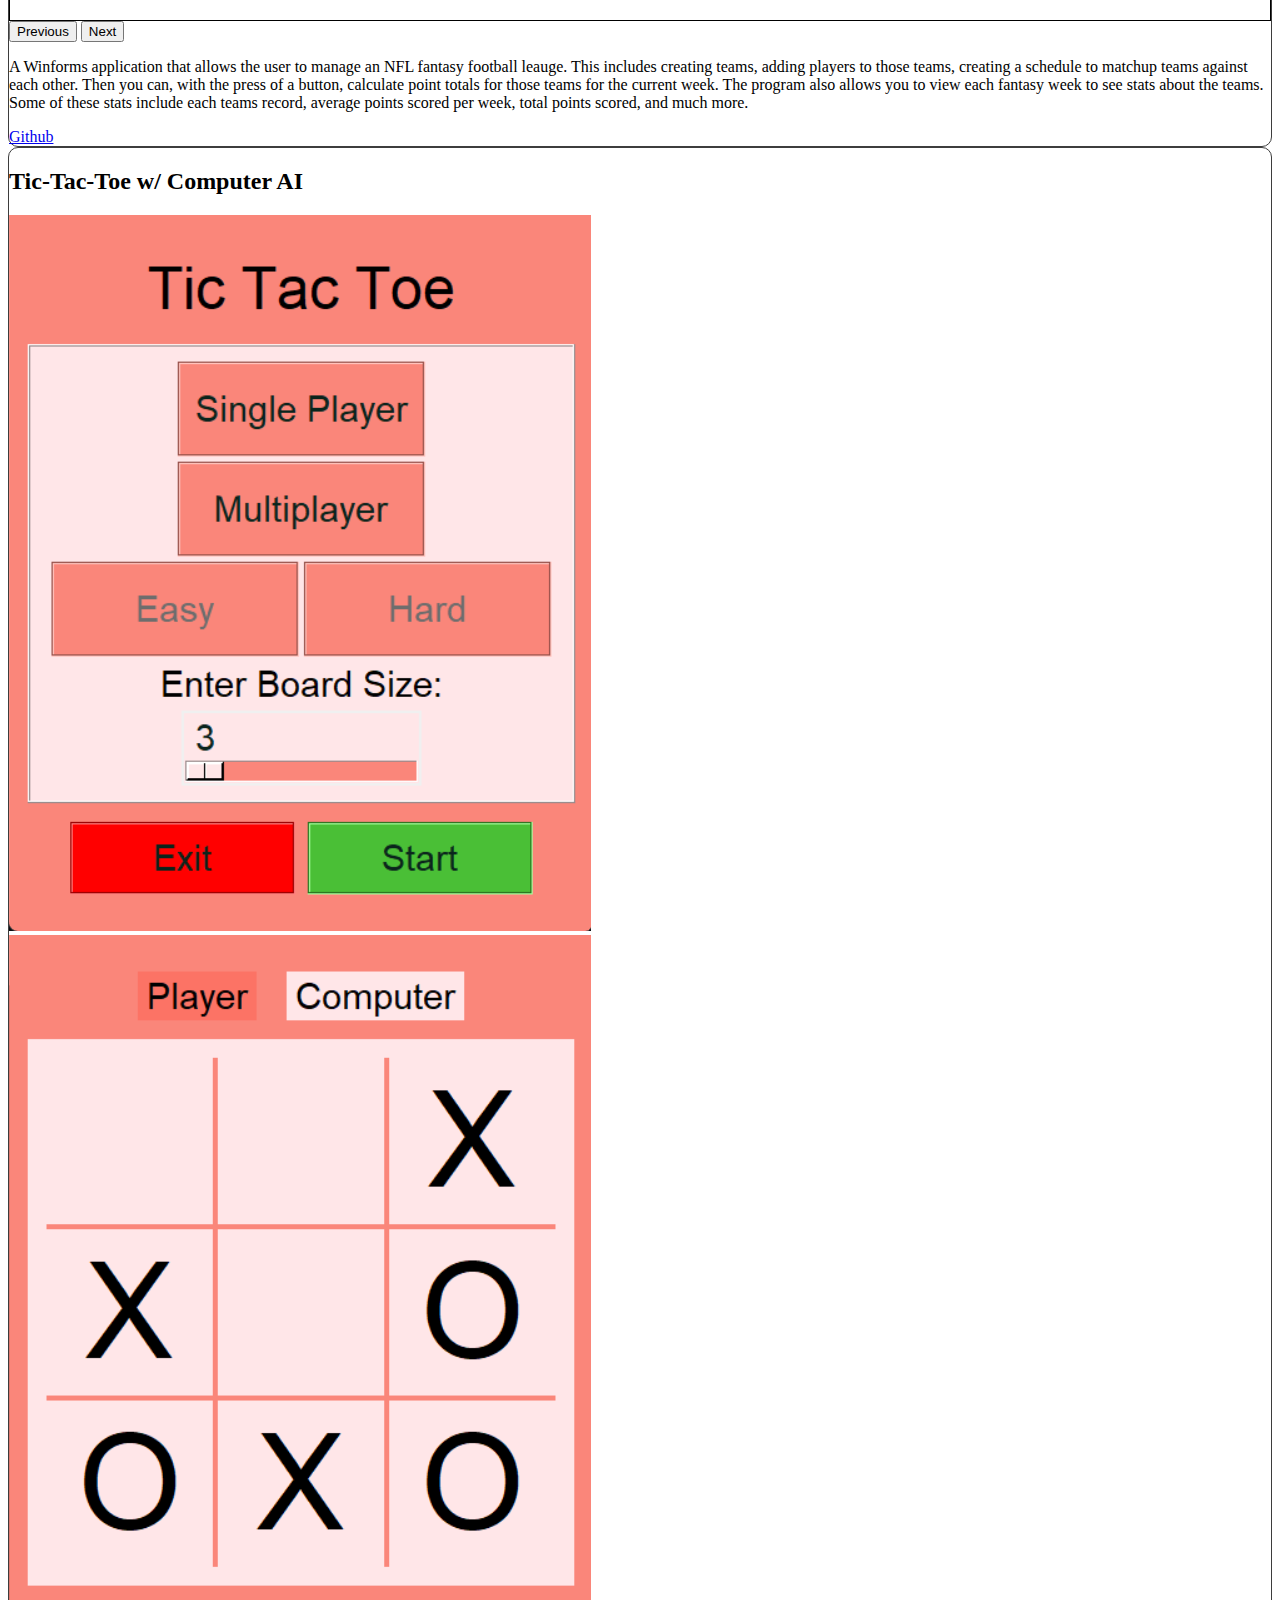
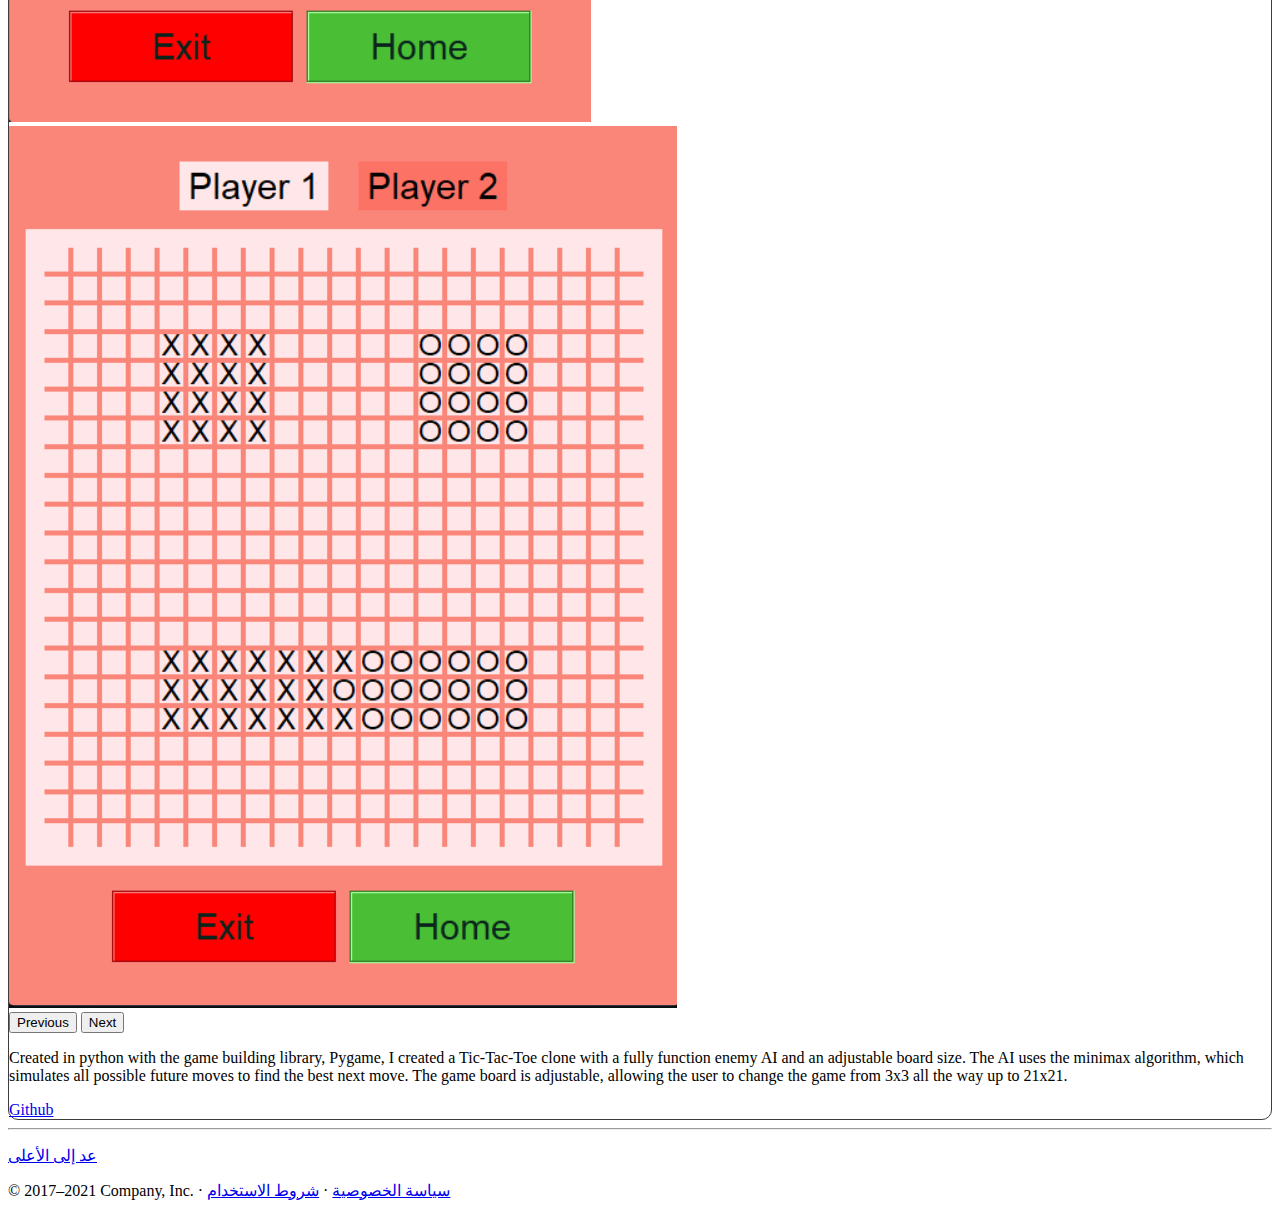
==== commit 2c624285: "commit on new-style" ====
--- a/index.html
+++ b/index.html
@@ -9,7 +9,7 @@
     <meta name="viewport" content="initial-scale=1">
     <title>Personal Website - Jaden Figger</title>
 
-	<link href="/css/style.css" rel="stylesheet">
+	<link href="css/style.css" rel="stylesheet">
 	<link href="https://cdn.jsdelivr.net/npm/bootstrap@5.0.2/dist/css/bootstrap.min.css" rel="stylesheet" integrity="sha384-EVSTQN3/azprG1Anm3QDgpJLIm9Nao0Yz1ztcQTwFspd3yD65VohhpuuCOmLASjC" crossorigin="anonymous">	<link href="css/style.css" rel="stylesheet">
   </head>
   <body>
@@ -21,7 +21,7 @@
 
 	<hr class="featurette-divider m-5">
 
-	<div class="container p-2" style="background: rgb(200, 200, 200); border-radius: 10px">
+	<div class="container p-2">
 		<h1 class="text-center">About</h1>
 		<p class="lead p-3 mr-5">I am a currently senior in highschool attending Hamilton high and East Valley Institute of Technonlogy(EVIT) 
 			where I am taking the software and mobile app design class. After highschool I am going to attend Arizona State Unviersity
@@ -31,73 +31,127 @@
 	</div>
 
 	<div class="container p-5">
+		<div class="row">
+			<div class="col">
+				<div class="container p-3" style="border: 1px solid rgb(61, 61, 61); border-radius: 10px">
+					<h2 class="text-center pb-3">Education</h2>
+					<ul>
+						<li>Hamilton High School - Chandler, Arizona</li>
+						<li>East Valley Institute of Technology(EVIT) - Mesa, Arizona</li>
+					</ul>
+				</div>
+			</div>
+			<div class="col">
+				<div class="container p-3" style="border: 1px solid rgb(61, 61, 61); border-radius: 10px">
+					<h2 class="text-center pb-3">Work Experience</h2>
+					<ul>
+						<li>Subway Artist - February 2021 to February 2022 </li>
+						<li>Panera cashier - February 2022 - Current</li>
+					</ul>
+				</div>
+			</div>
+		</div>
+	</div>
+
+	<hr class="featurette-divider">
+
+
+	<div class="container p-5">
 		<h1 class="text-center">Past Projects</h1>
 		<div class="row p-4">
-			<div class="col-sm-4">
-				<h2>2048 Clone</h2>
-				<p>A 2048 clone created in HTML with Javascript and CSS. The clone has all the features of the original game, such as a score/best score counter.</p>			
+			<div class="col">
+				<div class="container m-2 p-4" style="border: 1px solid rgb(61, 61, 61); border-radius: 10px">
+					<h2 class="text-center">2048 Clone in HTML/Javascript</h2>
+					<p>A 2048 clone created in HTML with Javascript and CSS. The clone has all the features of the 
+						original game, such as a score/best score counter. The game uses the local storage, allowing
+						 browser to remember the best score between visits. In future versions of the clone, I plan
+						on creating an AI to play the game, that could achieve a score higher than any human normally 
+						could.</p>	
+					<a href="https://github.com/jadenfigger/2048-Clone" target="_blank">Github</a>		
+				</div>
 			</div>
-			<div class="col-sm-4">
-				<h2>2048 Clone</h2>
-				<p>A 2048 clone created in HTML with Javascript and CSS. The clone has all the features of the original game, such as a score/best score counter.</p>
+			<div class="col">
+				<div class="container m-2 p-4" style="border: 1px solid rgb(61, 61, 61); border-radius: 10px">
+					<h2 class="text-center">Fantasy Football Manager</h2>
+					<div id="fantasyFootballImgs" class="carousel slide mb-4 mt-4" data-bs-ride="carousel">
+						<div class="carousel-inner" style="border: 1px solid #000;">
+						  <div class="carousel-item active">
+							<img src="img/fff1.png" class="d-block w-100" alt="...">
+						  </div>
+						  <div class="carousel-item">
+							<img src="img/fff2.png" class="d-block w-100" alt="...">
+						  </div>
+						  <div class="carousel-item">
+							<img src="img/fff3.png" class="d-block w-100" alt="...">
+						  </div>
+						  <div class="carousel-item">
+							<img src="img/fff4.png" class="d-block w-100" alt="...">
+						  </div>
+						  <div class="carousel-item">
+							<img src="img/fff5.png" class="d-block w-100" alt="...">
+						  </div>
+						</div>
+						<button class="carousel-control-prev" type="button" data-bs-target="#fantasyFootballImgs" data-bs-slide="prev">
+						  <span class="carousel-control-prev-icon" aria-hidden="true"></span>
+						  <span class="visually-hidden">Previous</span>
+						</button>
+						<button class="carousel-control-next" type="button" data-bs-target="#fantasyFootballImgs" data-bs-slide="next">
+						  <span class="carousel-control-next-icon" aria-hidden="true"></span>
+						  <span class="visually-hidden">Next</span>
+						</button>
+					  </div>
+					<p>A Winforms application that allows the user to manage an NFL fantasy football leauge. 
+						This includes creating teams, adding players to those teams, creating a schedule to 
+						matchup teams against each other. Then you can, with the press of a button, calculate 
+						point totals for those teams for the current week. The program also allows you to view 
+						each fantasy week to see stats about the teams. Some of these stats include each teams 
+						record, average points scored per week, total points scored, and much more.
+					</p>		
+					<a href="https://github.com/jadenfigger/Fantasy-Football-Manage-V2" target="_blank">Github</a>		
+	
+				</div>
 			</div>
-			<div class="col-sm-4">
-				<h2>2048 Clone</h2>
-				<p>A 2048 clone created in HTML with Javascript and CSS. The clone has all the features of the original game, such as a score/best score counter.</p>
-			</div>
+			<div class="col">
+				<div class="container m-2 p-4" style="border: 1px solid rgb(61, 61, 61); border-radius: 10px">
+					<h2 class="text-center">Tic-Tac-Toe w/ Computer AI</h2>
+					<div id="tttImgs" class="carousel slide mb-4 mt-4" data-bs-ride="carousel">
+						<div class="carousel-inner">
+						  <div class="carousel-item active">
+							<img src="img/tictactoe1.png" class="d-block w-100" alt="...">
+						  </div>
+						  <div class="carousel-item">
+							<img src="img/tictactoe2.png" class="d-block w-100" alt="...">
+						  </div>
+						  <div class="carousel-item">
+							<img src="img/tictactoe3.png" class="d-block w-100" alt="...">
+						  </div>
+						</div>
+						<button class="carousel-control-prev" type="button" data-bs-target="#tttImgs" data-bs-slide="prev">
+						  <span class="carousel-control-prev-icon" aria-hidden="true"></span>
+						  <span class="visually-hidden">Previous</span>
+						</button>
+						<button class="carousel-control-next" type="button" data-bs-target="#tttImgs" data-bs-slide="next">
+						  <span class="carousel-control-next-icon" aria-hidden="true"></span>
+						  <span class="visually-hidden">Next</span>
+						</button>
+					</div>
+					<p>Created in python with the game building library, Pygame, I created a Tic-Tac-Toe clone with a fully
+						function enemy AI and an adjustable board size. The AI uses the minimax algorithm, which simulates all
+						possible future moves to find the best next move. The game board is adjustable, allowing the user to 
+						change the game from 3x3 all the way up to 21x21.
+					</p>			
+					<a href="https://github.com/jadenfigger/Tic-Tac-Toe-w--Tkinter" target="_blank">Github</a>		
+				</div>
 		</div>
 
     	<hr class="featurette-divider">
 
-		<div class="row featurette">
-			<div class="col-md-7">
-				<h2 class="featurette-heading">العنوان الأول المميز. <span class="text-muted"> سيذهل عقلك. </span></h2>
-				<p class="lead">وجه الإنسان هو جزء معقَّد ومتميِّز للغاية من جسمه. وفي الواقع، إنه أحد أكثر أنظمة الإشارات المتاحة تعقيداً لدينا؛ فهو يتضمَّن أكثر من 40 عضلة مستقلة هيكلياً ووظيفياً، بحيث يمكن تشغيل كل منها بشكل مستقل عن البعض الآخر؛ وتشكِّل أحد أقوى مؤشرات العواطف.</p>
-			</div>
-			<div class="col-md-5">
-				<svg class="bd-placeholder-img bd-placeholder-img-lg featurette-image img-fluid mx-auto" width="500" height="500" xmlns="http://www.w3.org/2000/svg" role="img" aria-label="Placeholder: 500x500" preserveAspectRatio="xMidYMid slice" focusable="false"><title>Placeholder</title><rect width="100%" height="100%" fill="#eee"/><text x="50%" y="50%" fill="#aaa" dy=".3em">500x500</text></svg>
-
-			</div>
-		</div>
-
-		<hr class="featurette-divider">
-
-		<div class="row featurette">
-			<div class="col-md-7 order-md-2">
-				<h2 class="featurette-heading">أوه نعم، هذا جيد. <span class="text-muted"> شاهد بنفسك. </span></h2>
-				<p class="lead">عندما نضحك أو نبكي، فإننا نعرض عواطفنا، مما يسمح للآخرين بإلقاء نظرة خاطفة على أذهاننا أثناء "قراءة" وجوهنا بناءً على التغييرات في مكوّنات الوجه الرئيسة، مثل: العينين والحاجبين والجفنين والأنف والشفتين.</p>
-			</div>
-		<div class="col-md-5 order-md-1">
-			<svg class="bd-placeholder-img bd-placeholder-img-lg featurette-image img-fluid mx-auto" width="500" height="500" xmlns="http://www.w3.org/2000/svg" role="img" aria-label="Placeholder: 500x500" preserveAspectRatio="xMidYMid slice" focusable="false"><title>Placeholder</title><rect width="100%" height="100%" fill="#eee"/><text x="50%" y="50%" fill="#aaa" dy=".3em">500x500</text></svg>
-
-		</div>
-	</div>
-
-    <hr class="featurette-divider">
-
-    <div class="row featurette">
-      <div class="col-md-7">
-        <h2 class="featurette-heading">وأخيرًا، هذا. <span class="text-muted"> كش ملك. </span></h2>
-        <p class="lead">إن جميع العضلات في أجسامنا مدعمة بالأعصاب المتصلة من كافة أنحاء الجسم بالنخاع الشوكي والدماغ. وهذا الاتصال العصبي هو ثنائي الاتجاه، أي إن العصب يتسبَّب في تقلصات العضلات بناءً على إشارات الدماغ، ويقوم في الوقت نفسه بإرسال معلومات عن حالة العضلات إلى الدماغ</p>
-      </div>
-      <div class="col-md-5">
-        <svg class="bd-placeholder-img bd-placeholder-img-lg featurette-image img-fluid mx-auto" width="500" height="500" xmlns="http://www.w3.org/2000/svg" role="img" aria-label="Placeholder: 500x500" preserveAspectRatio="xMidYMid slice" focusable="false"><title>Placeholder</title><rect width="100%" height="100%" fill="#eee"/><text x="50%" y="50%" fill="#aaa" dy=".3em">500x500</text></svg>
-
-      </div>
-    </div>
-
-    <hr class="featurette-divider">
-
-
-</div>
-
-
-  <!-- FOOTER -->
-  <footer class="container">
-    <p class="float-end"><a href="#">عد إلى الأعلى</a></p>
-    <p>&copy; 2017–2021 Company, Inc. &middot; <a href="#">سياسة الخصوصية</a> &middot; <a href="#">شروط الاستخدام</a></p>
-  </footer>
-</main>
+ 		 <!-- FOOTER -->
+		<footer class="container">
+			<p class="float-end"><a href="#">عد إلى الأعلى</a></p>
+			<p>&copy; 2017–2021 Company, Inc. &middot; <a href="#">سياسة الخصوصية</a> &middot; <a href="#">شروط الاستخدام</a></p>
+		</footer>
+	</main>
 
 
 	<script src="https://cdn.jsdelivr.net/npm/bootstrap@5.0.2/dist/js/bootstrap.bundle.min.js" integrity="sha384-MrcW6ZMFYlzcLA8Nl+NtUVF0sA7MsXsP1UyJoMp4YLEuNSfAP+JcXn/tWtIaxVXM" crossorigin="anonymous"></script>
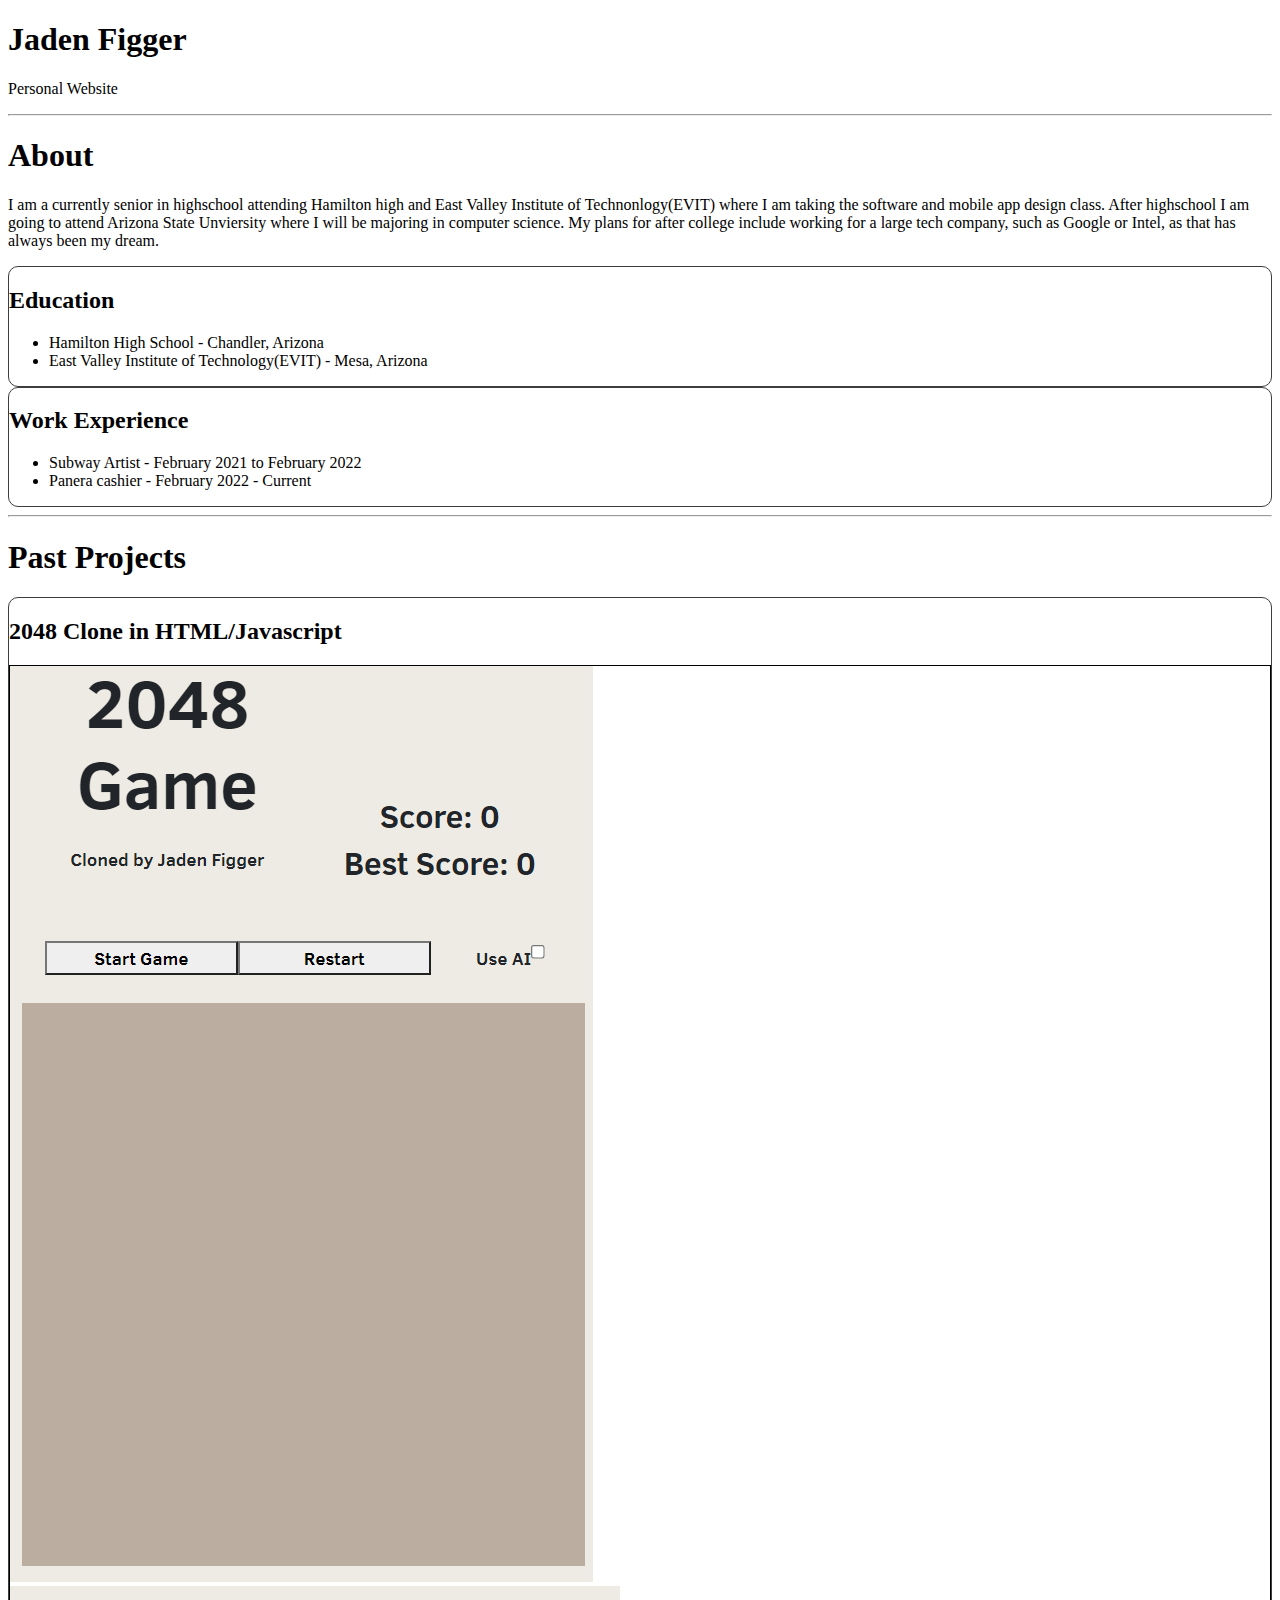
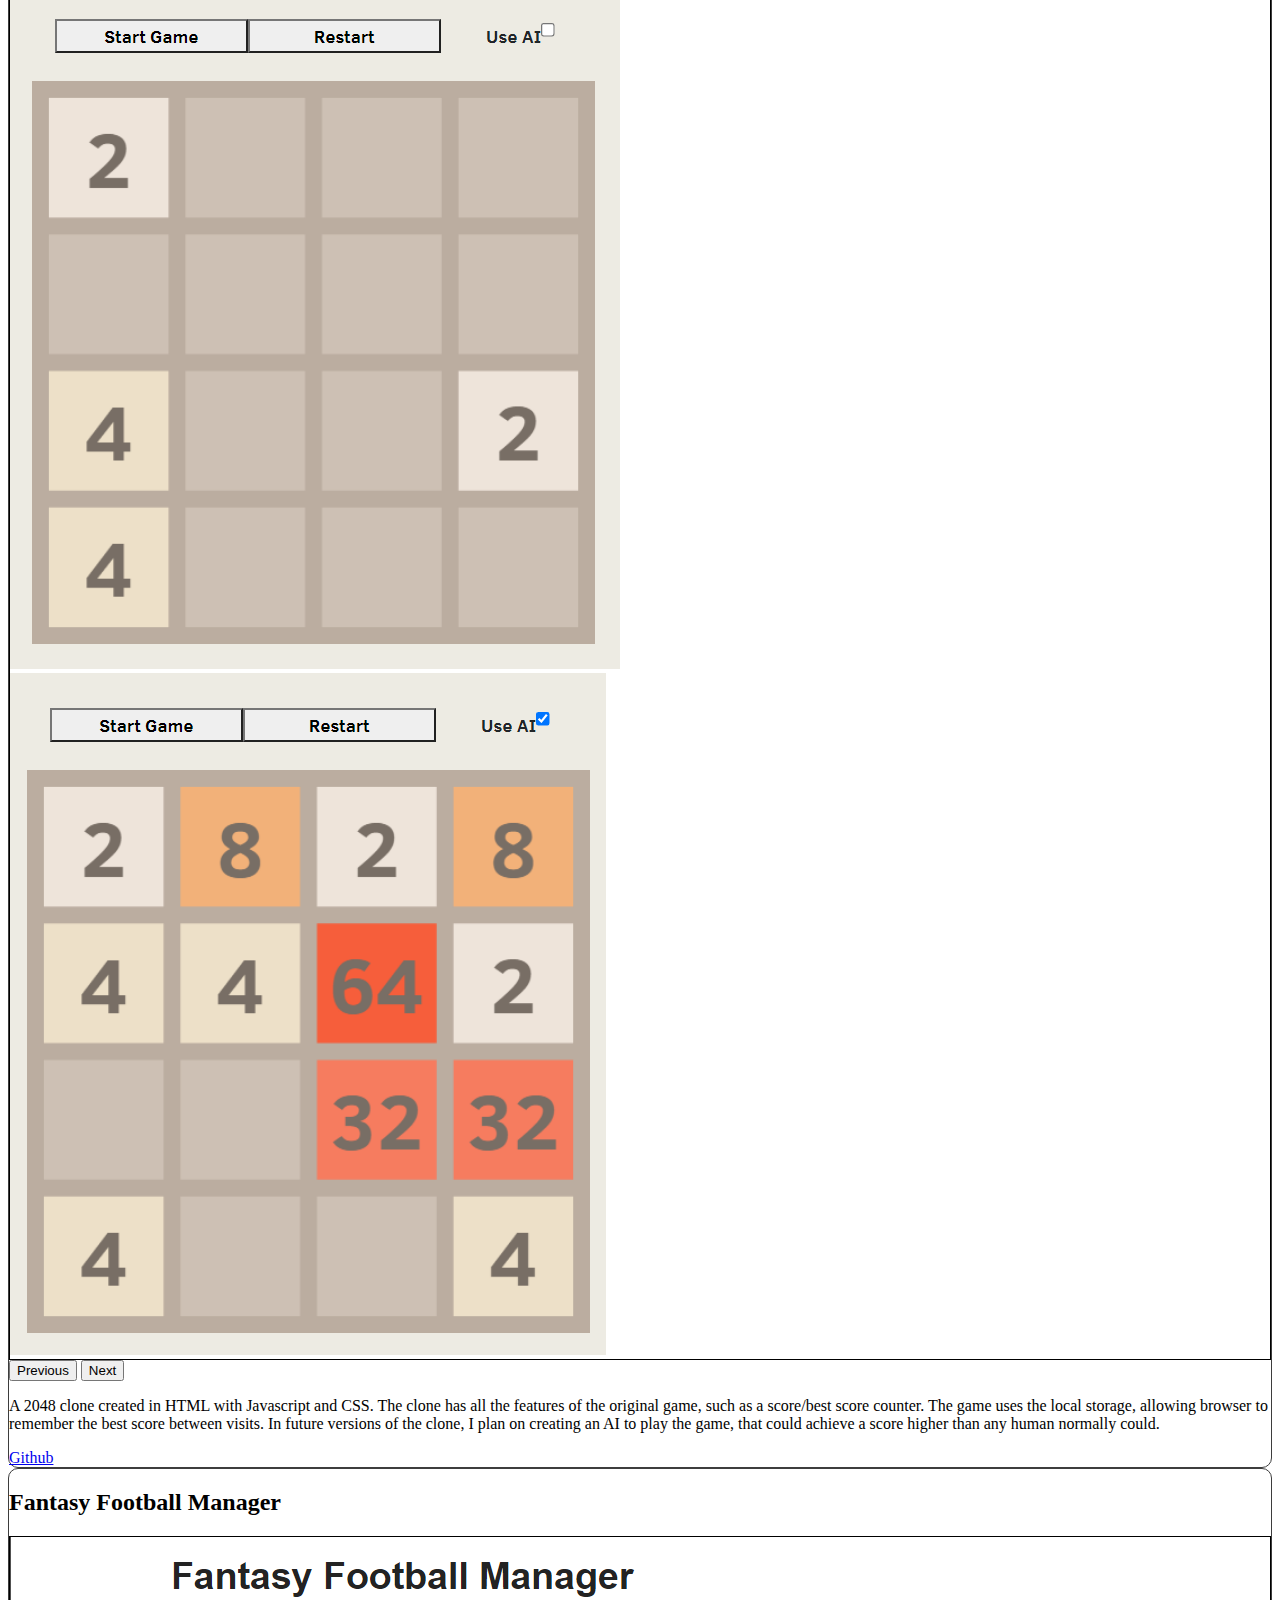
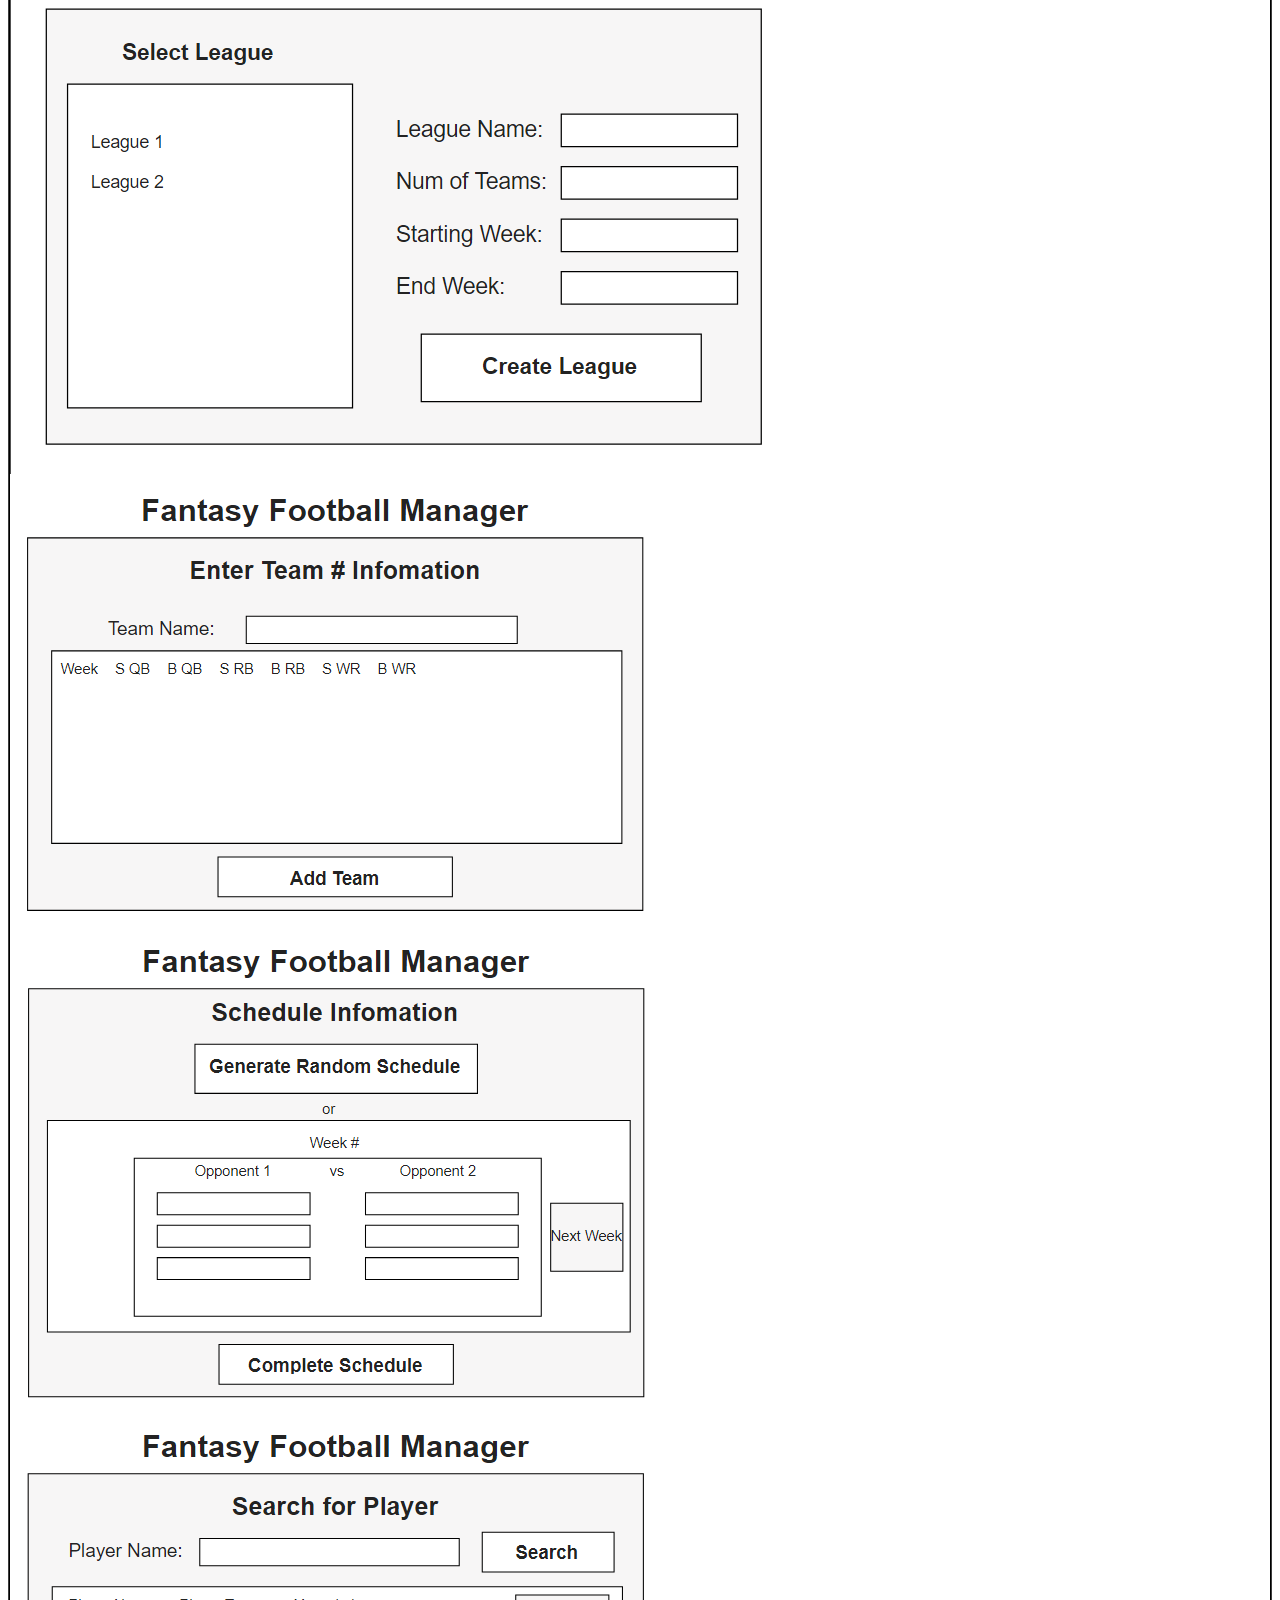
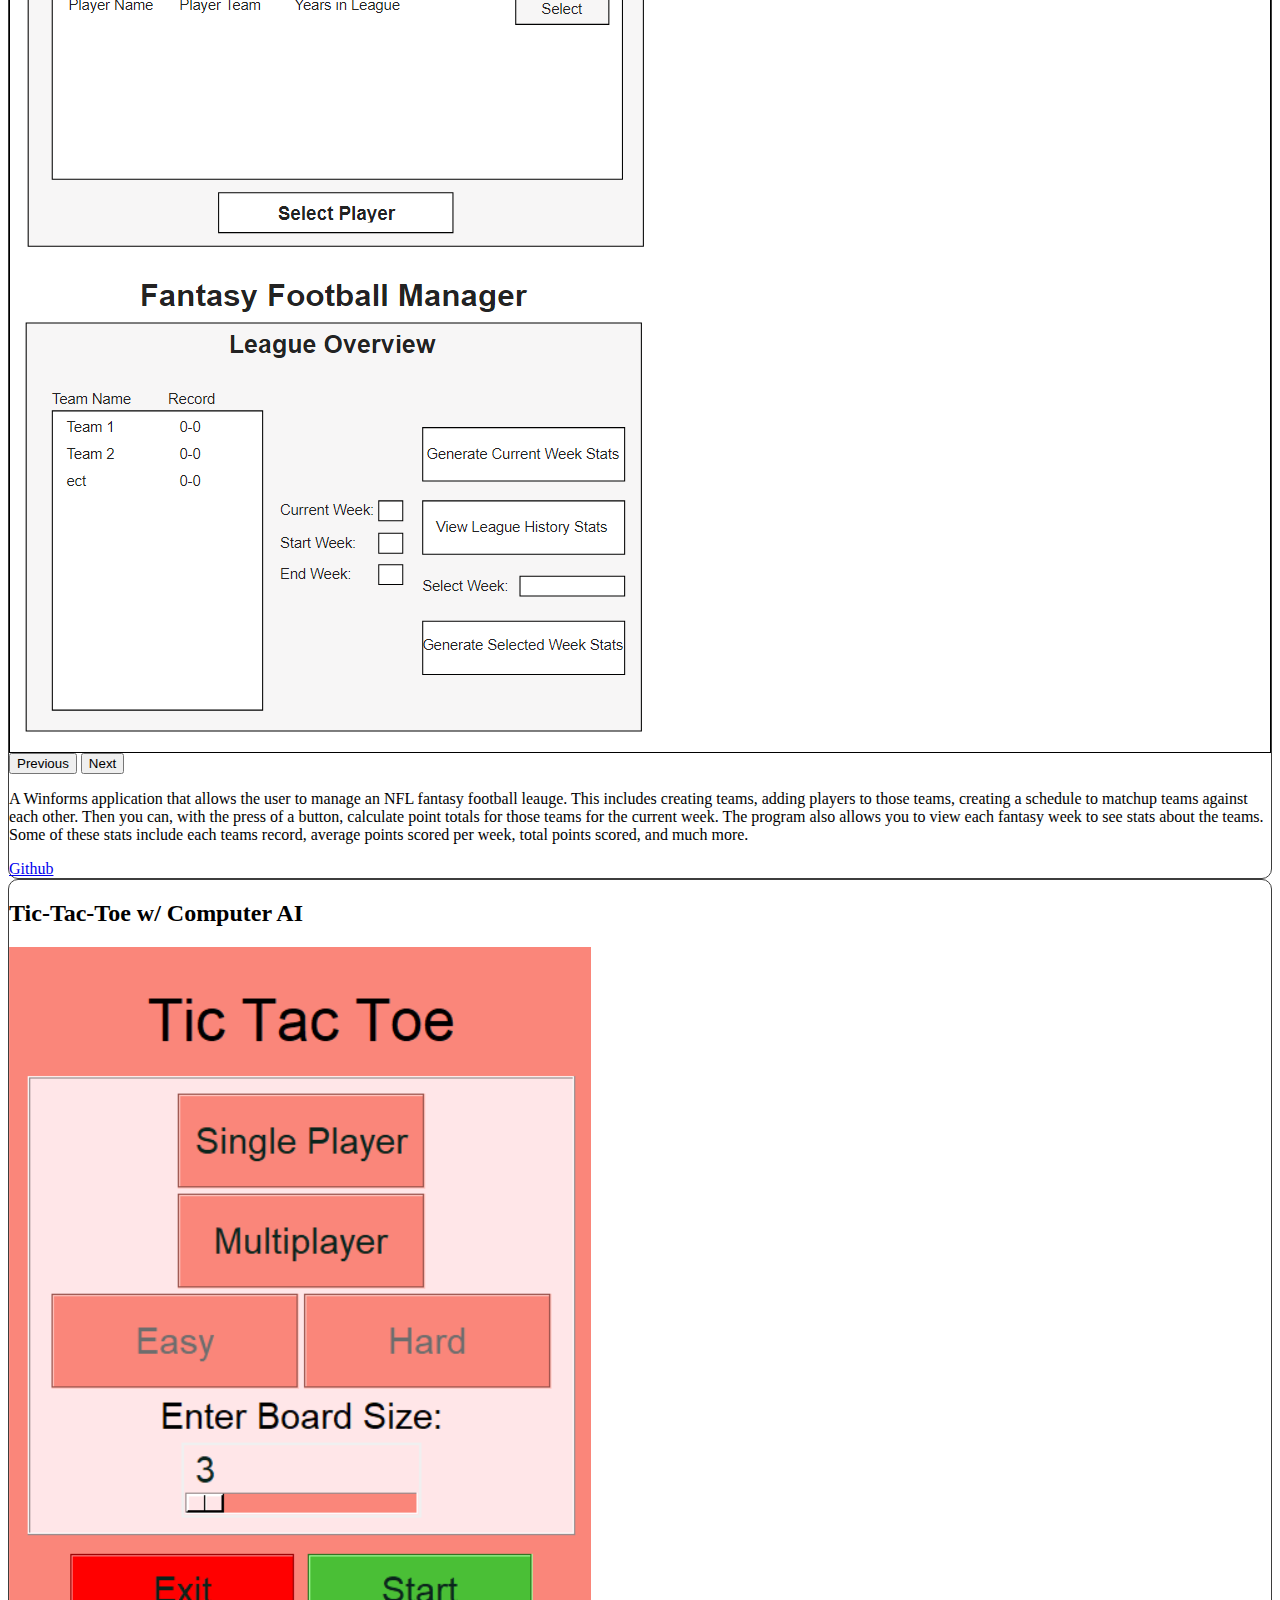
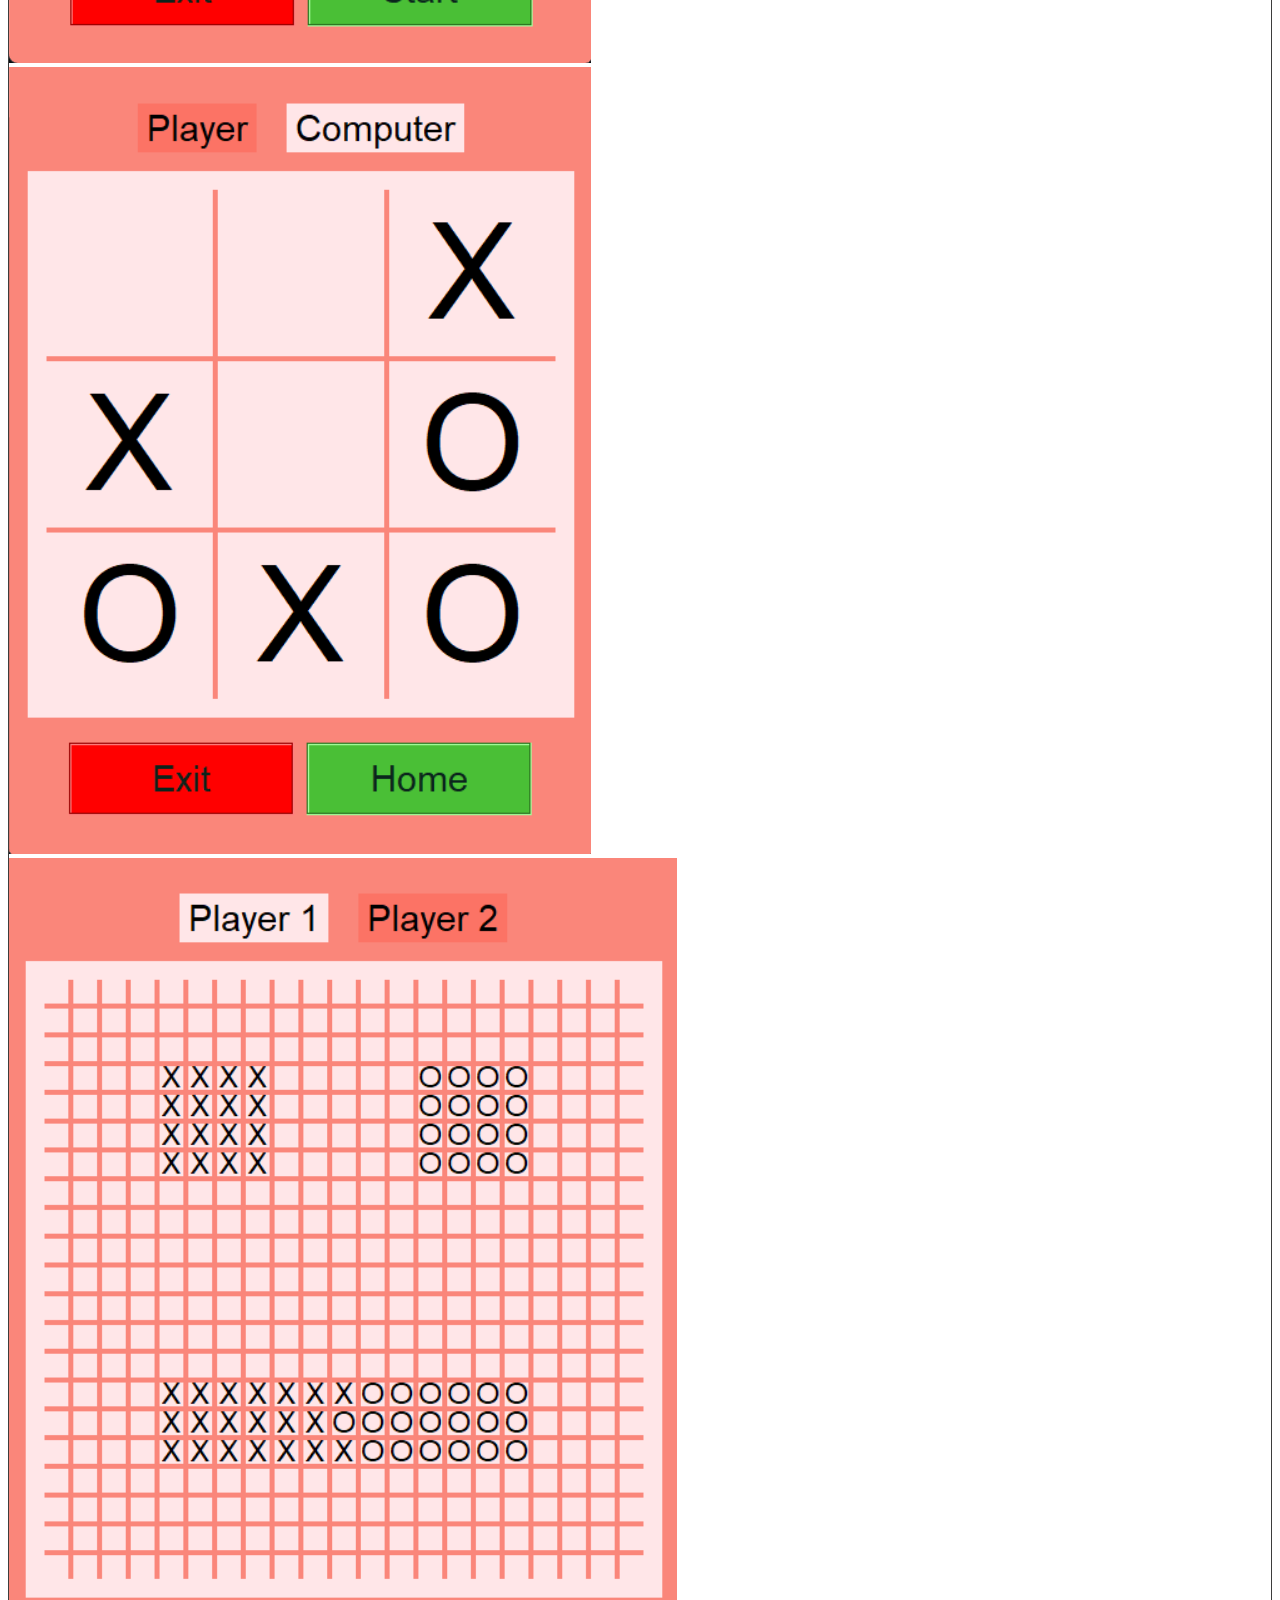
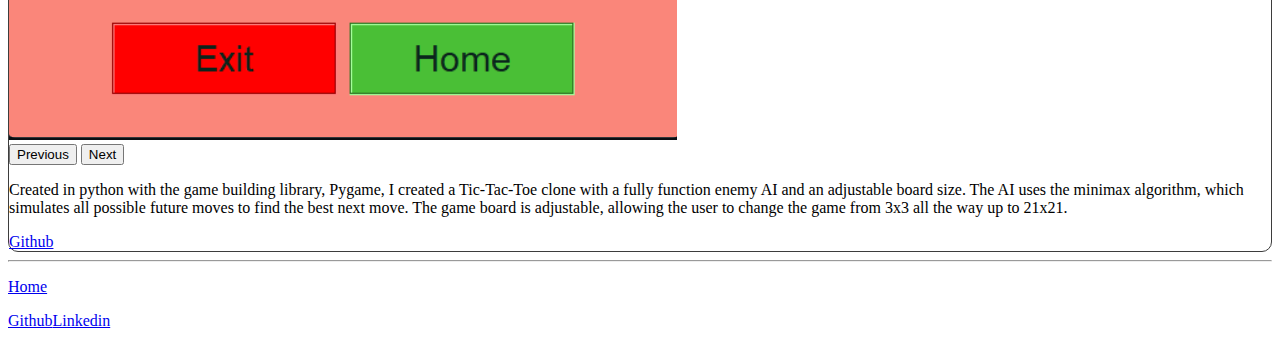
==== commit 2ae10129: "commit on new-style" ====
--- a/index.html
+++ b/index.html
@@ -62,6 +62,27 @@
 			<div class="col">
 				<div class="container m-2 p-4" style="border: 1px solid rgb(61, 61, 61); border-radius: 10px">
 					<h2 class="text-center">2048 Clone in HTML/Javascript</h2>
+					<div id="2048Imgs" class="carousel slide mb-4 mt-4" data-bs-ride="carousel">
+						<div class="carousel-inner" style="border: 1px solid #000;">
+						  <div class="carousel-item active">
+							<img src="img/2048.png" class="d-block w-100" alt="...">
+						  </div>
+						  <div class="carousel-item">
+							<img src="img/20482.png" class="d-block w-100" alt="...">
+						  </div>
+						  <div class="carousel-item">
+							<img src="img/20483.png" class="d-block w-100" alt="...">
+						  </div>
+						</div>
+						<button class="carousel-control-prev" type="button" data-bs-target="#2048Imgs" data-bs-slide="prev">
+						  <span class="carousel-control-prev-icon" aria-hidden="true"></span>
+						  <span class="visually-hidden">Previous</span>
+						</button>
+						<button class="carousel-control-next" type="button" data-bs-target="#2048Imgs" data-bs-slide="next">
+						  <span class="carousel-control-next-icon" aria-hidden="true"></span>
+						  <span class="visually-hidden">Next</span>
+						</button>
+					  </div>
 					<p>A 2048 clone created in HTML with Javascript and CSS. The clone has all the features of the 
 						original game, such as a score/best score counter. The game uses the local storage, allowing
 						 browser to remember the best score between visits. In future versions of the clone, I plan
@@ -148,8 +169,8 @@
 
  		 <!-- FOOTER -->
 		<footer class="container">
-			<p class="float-end"><a href="#">عد إلى الأعلى</a></p>
-			<p>&copy; 2017–2021 Company, Inc. &middot; <a href="#">سياسة الخصوصية</a> &middot; <a href="#">شروط الاستخدام</a></p>
+			<p class="float-start"></p><a href="#">Home</a></p>
+			<p class="float-end"><a href="https://github.com/jadenfigger" target="_blank">Github<a href="https://www.linkedin.com/in/jadenfigger/" target="_blank">Linkedin</a></p>
 		</footer>
 	</main>
 
